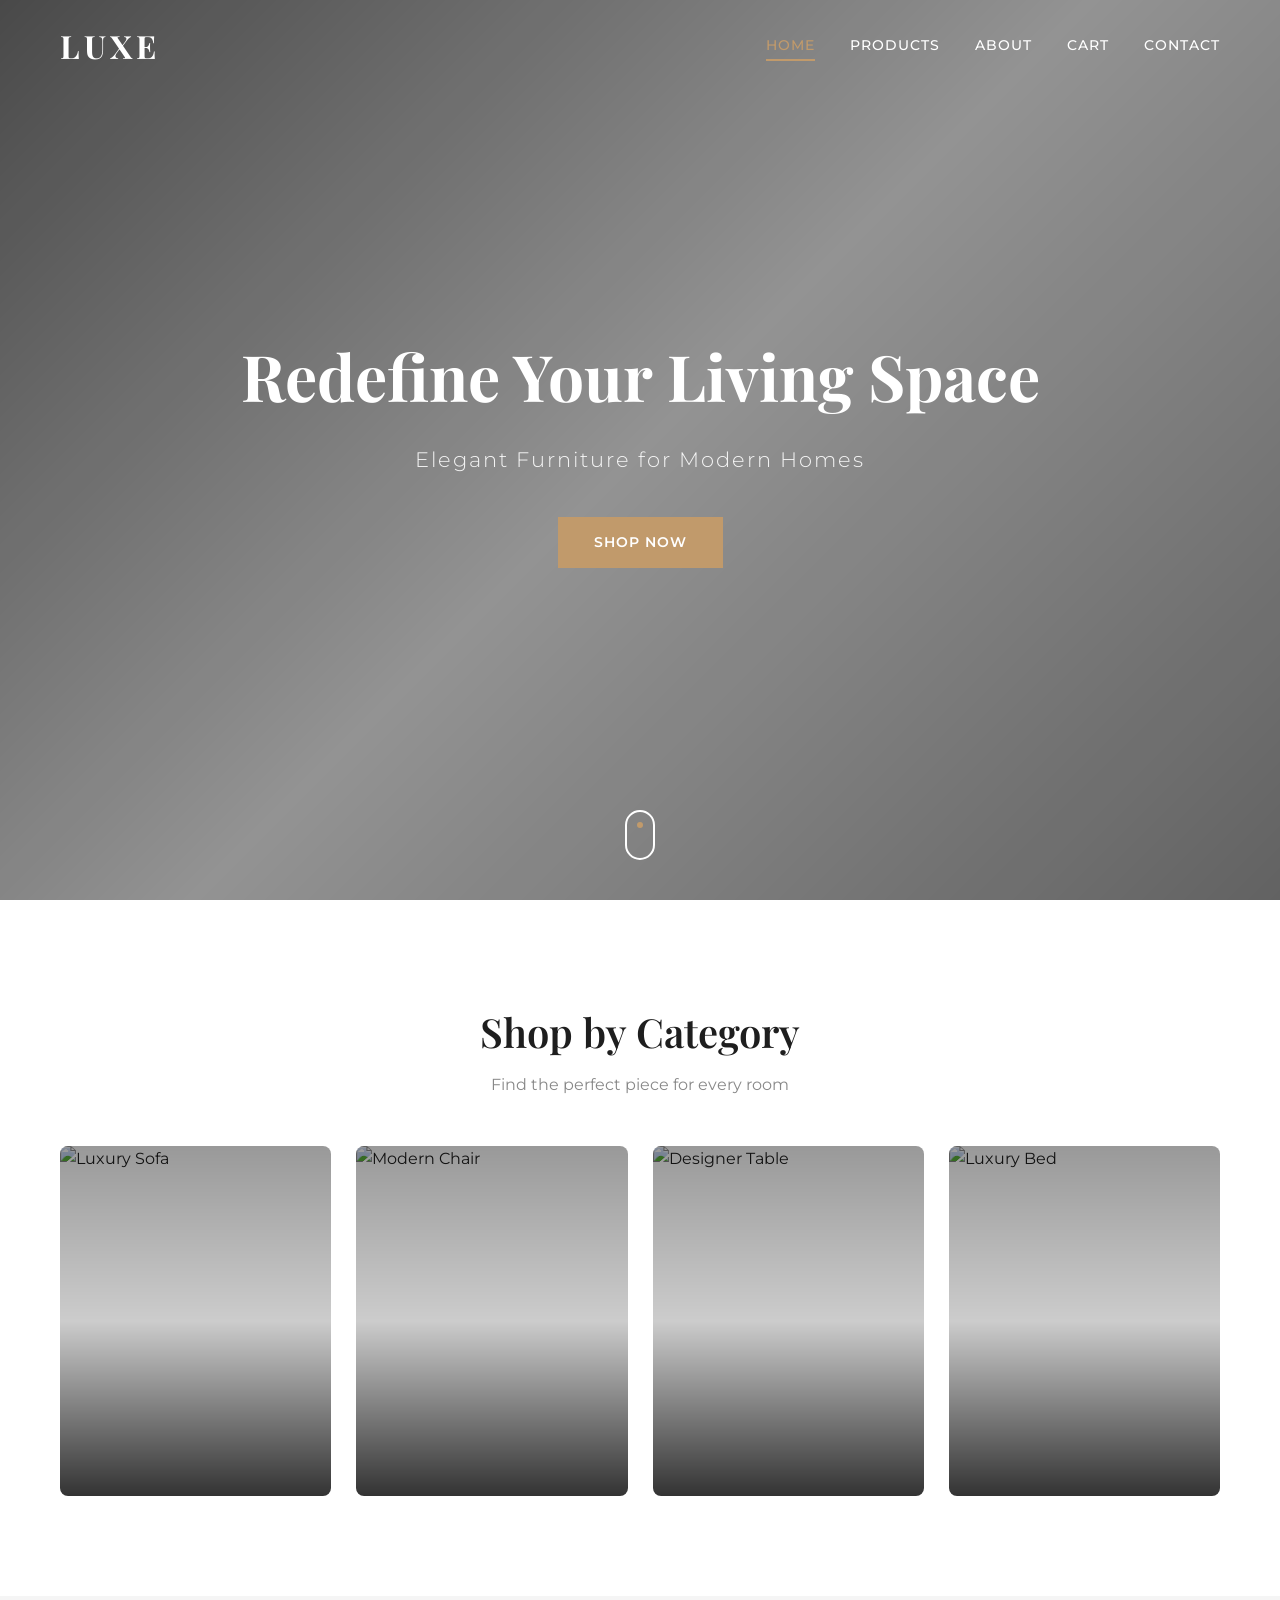
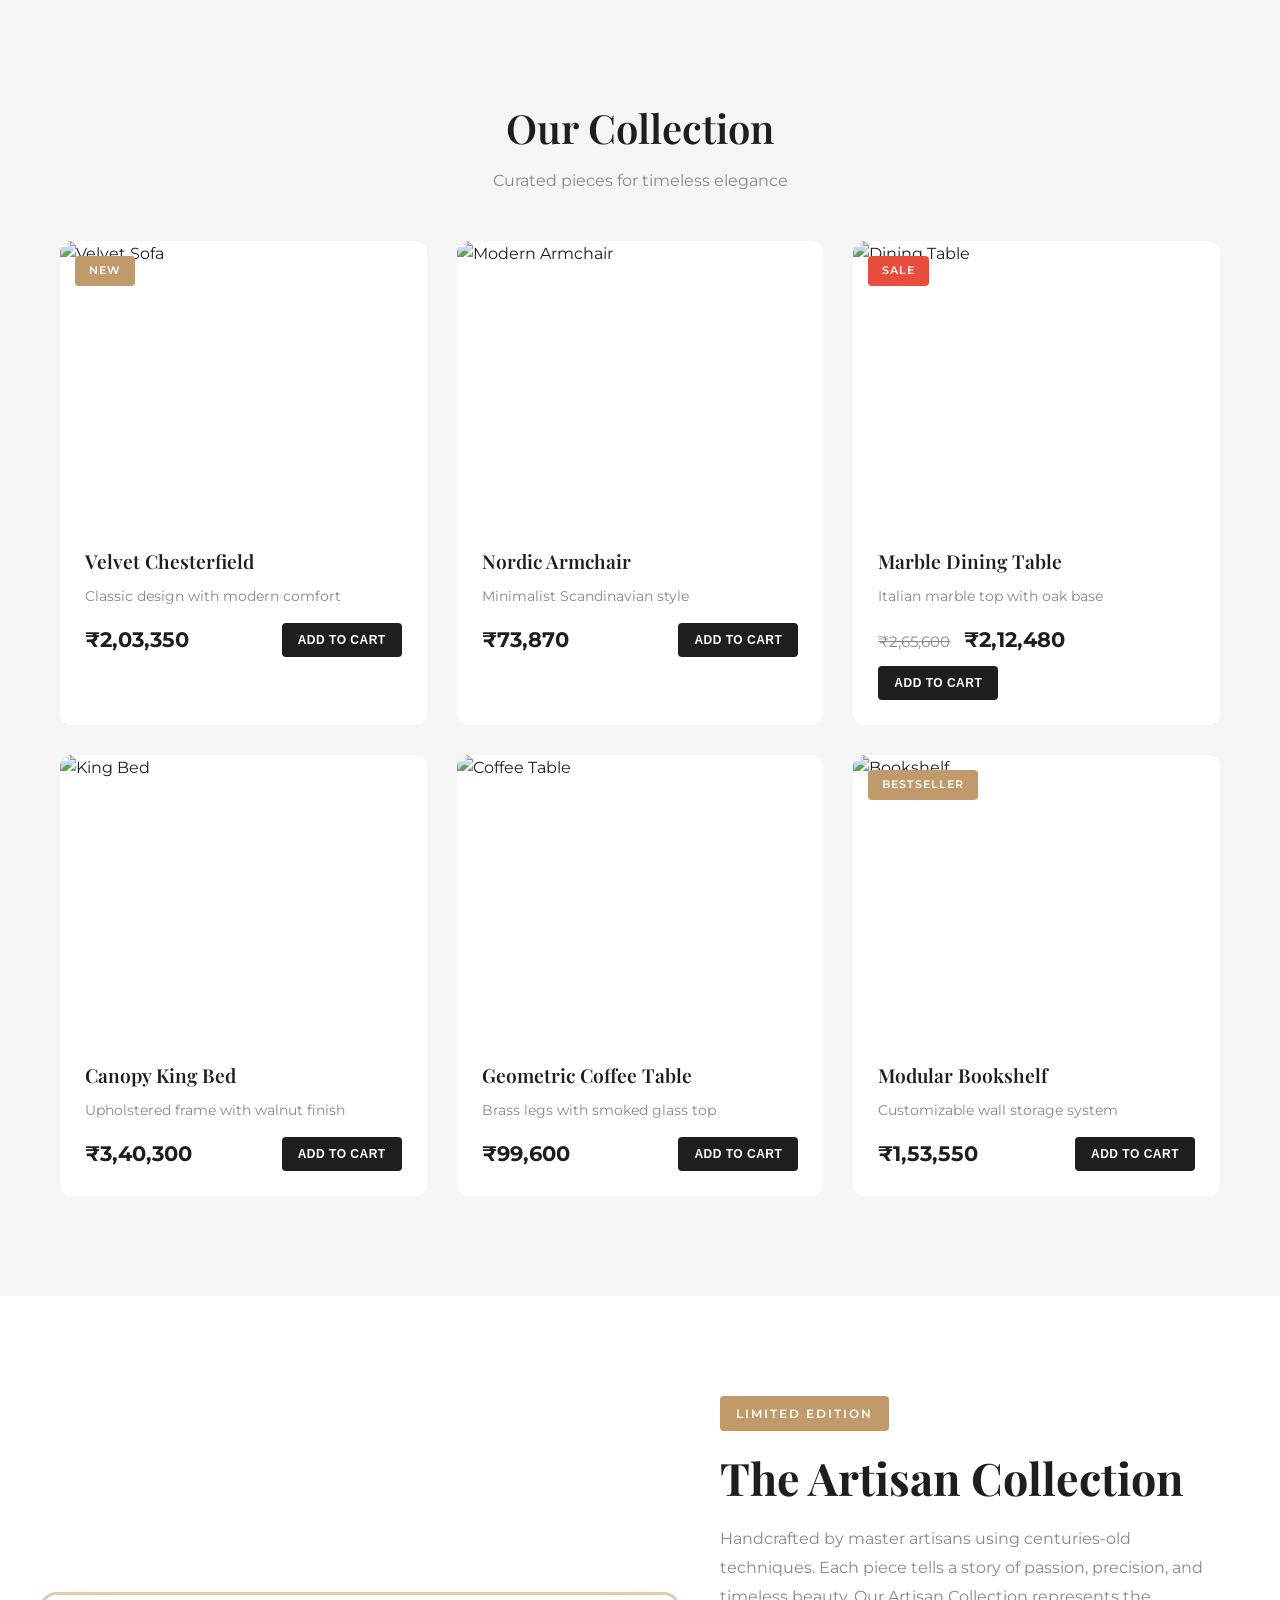
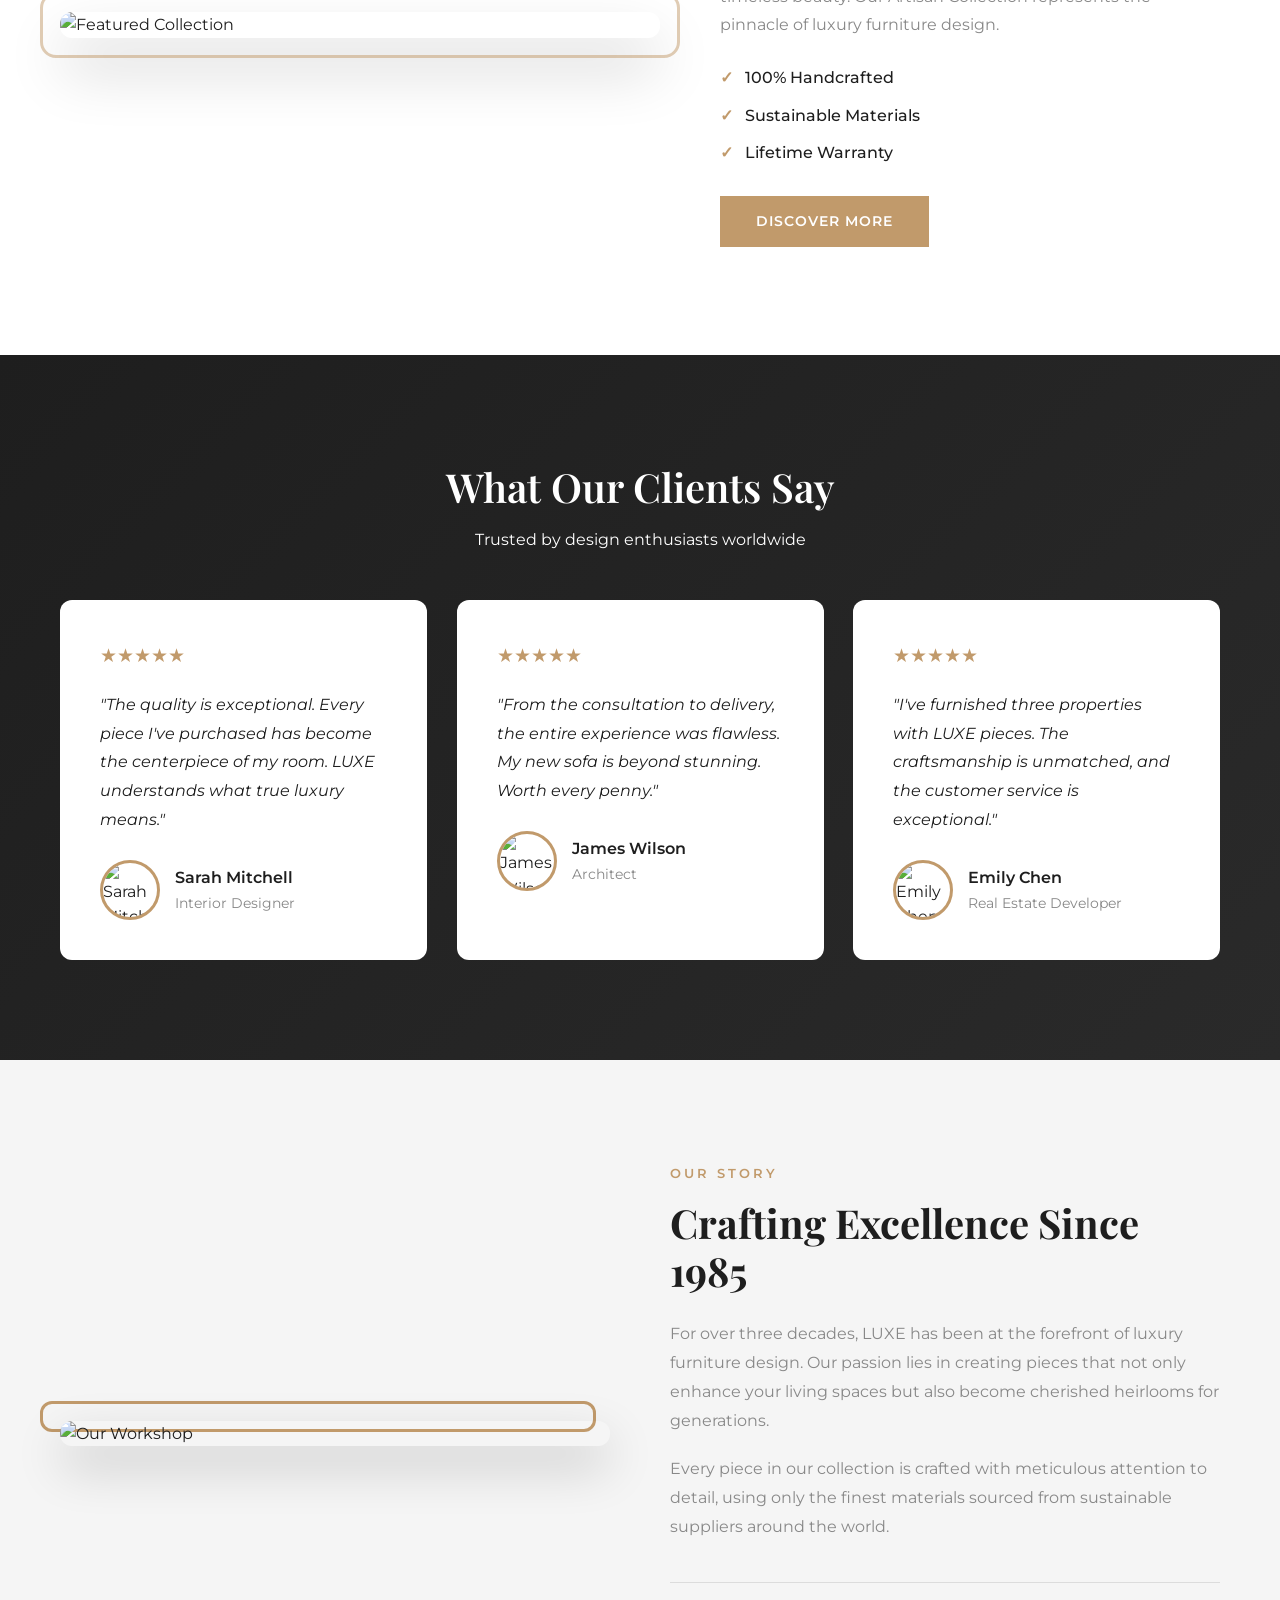
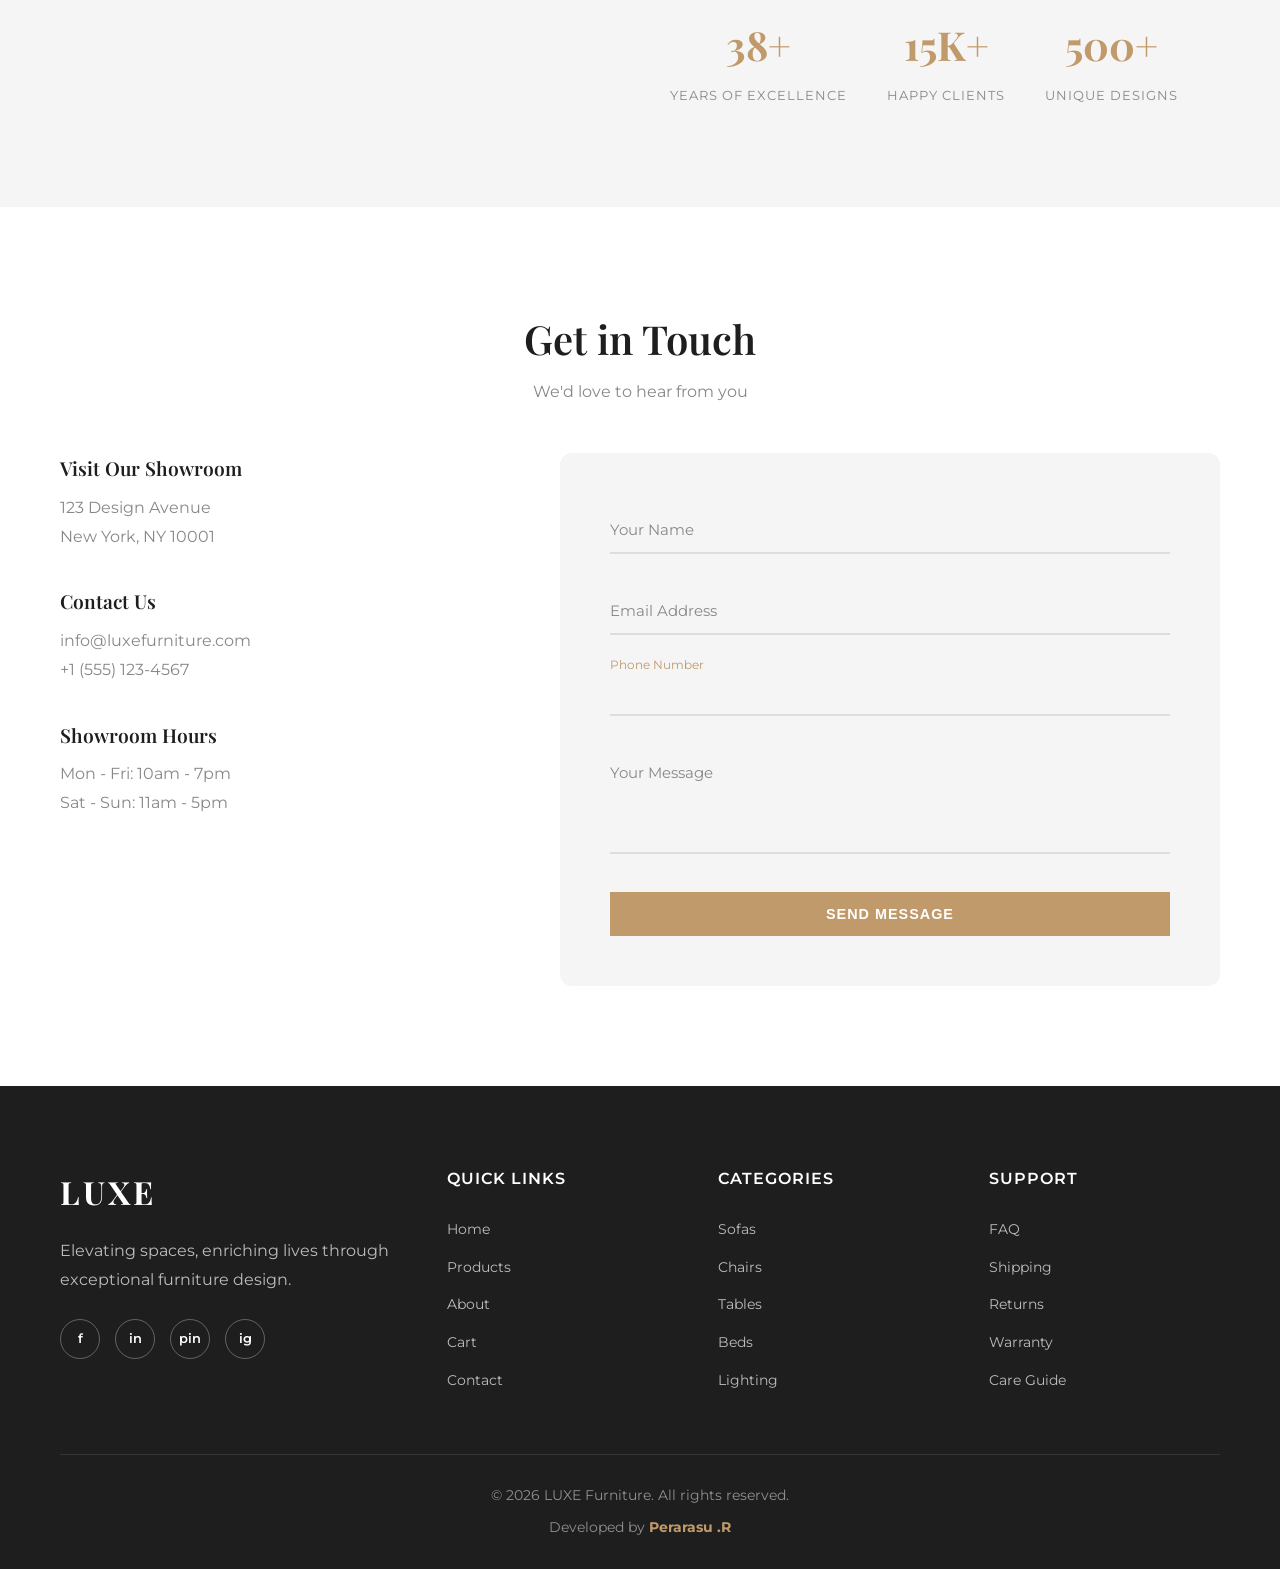
==== index.html @ 2389fb70 "Add files via upload" ====
<!DOCTYPE html>
<html lang="en">
<head>
    <meta charset="UTF-8">
    <meta name="viewport" content="width=device-width, initial-scale=1.0">
    <title>LUXE | Premium Furniture</title>
    <link rel="preconnect" href="https://fonts.googleapis.com">
    <link rel="preconnect" href="https://fonts.gstatic.com" crossorigin>
    <link href="https://fonts.googleapis.com/css2?family=Montserrat:wght@300;400;500;600;700&family=Playfair+Display:wght@400;500;600;700&display=swap" rel="stylesheet">
    <link rel="stylesheet" href="style.css">
</head>
<body>
    <header class="navbar">
        <div class="container nav-container">
            <a href="index.html" class="logo">LUXE</a>
            <nav class="nav-menu">
                <a href="index.html" class="nav-link active">Home</a>
                <a href="products.html" class="nav-link">Products</a>
                <a href="about.html" class="nav-link">About</a>
                <a href="cart.html" class="nav-link cart-link">
                    <span class="cart-icon">Cart</span>
                    <span class="cart-count" style="display: none;">0</span>
                </a>
                <a href="contact.html" class="nav-link">Contact</a>
            </nav>
        </div>
    </header>

    <section class="hero">
        <div class="hero-overlay"></div>
        <div class="hero-content">
            <h1 class="hero-title">Redefine Your Living Space</h1>
            <p class="hero-subtitle">Elegant Furniture for Modern Homes</p>
            <a href="products.html" class="btn btn-primary">Shop Now</a>
        </div>
        <div class="scroll-indicator">
            <span></span>
        </div>
    </section>

    <section class="categories">
        <div class="container">
            <h2 class="section-title">Shop by Category</h2>
            <p class="section-subtitle">Find the perfect piece for every room</p>
            <div class="category-grid">
                <div class="category-card">
                    <div class="category-image">
                        <img src="https://images.unsplash.com/photo-1555041469-a586c61ea9bc?w=600&h=400&fit=crop" alt="Luxury Sofa">
                    </div>
                    <div class="category-overlay">
                        <h3>Sofas</h3>
                        <a href="products.html" class="category-link">Explore</a>
                    </div>
                </div>
                <div class="category-card">
                    <div class="category-image">
                        <img src="https://images.unsplash.com/photo-1555041469-a586c61ea9bc?w=600&h=400&fit=crop" alt="Modern Chair">
                    </div>
                    <div class="category-overlay">
                        <h3>Chairs</h3>
                        <a href="products.html" class="category-link">Explore</a>
                    </div>
                </div>
                <div class="category-card">
                    <div class="category-image">
                        <img src="https://images.unsplash.com/photo-1530018607912-eff2daa1bac4?w=600&h=400&fit=crop" alt="Designer Table">
                    </div>
                    <div class="category-overlay">
                        <h3>Tables</h3>
                        <a href="products.html" class="category-link">Explore</a>
                    </div>
                </div>
                <div class="category-card">
                    <div class="category-image">
                        <img src="https://images.unsplash.com/photo-1505693416388-ac5ce068fe85?w=600&h=400&fit=crop" alt="Luxury Bed">
                    </div>
                    <div class="category-overlay">
                        <h3>Beds</h3>
                        <a href="products.html" class="category-link">Explore</a>
                    </div>
                </div>
            </div>
        </div>
    </section>

    <section class="products">
        <div class="container">
            <h2 class="section-title">Our Collection</h2>
            <p class="section-subtitle">Curated pieces for timeless elegance</p>
            <div class="product-grid">
                <div class="product-card">
                    <a href="product-details.html?id=1" class="product-image-link">
                        <div class="product-image">
                            <img src="https://images.unsplash.com/photo-1551298370-9d3d53a5c220?w=500&h=500&fit=crop" alt="Velvet Sofa">
                            <div class="product-badge">New</div>
                        </div>
                    </a>
                    <div class="product-info">
                        <a href="product-details.html?id=1"><h3 class="product-name">Velvet Chesterfield</h3></a>
                        <p class="product-description">Classic design with modern comfort</p>
                        <div class="product-footer">
                            <span class="product-price">₹2,03,350</span>
                            <button class="btn btn-cart" data-product-id="1">
                                <span class="btn-text">Add to Cart</span>
                            </button>
                        </div>
                    </div>
                </div>
                <div class="product-card">
                    <a href="product-details.html?id=2" class="product-image-link">
                        <div class="product-image">
                            <img src="https://images.unsplash.com/photo-1592078615290-033ee584e267?w=500&h=500&fit=crop" alt="Modern Armchair">
                        </div>
                    </a>
                    <div class="product-info">
                        <a href="product-details.html?id=2"><h3 class="product-name">Nordic Armchair</h3></a>
                        <p class="product-description">Minimalist Scandinavian style</p>
                        <div class="product-footer">
                            <span class="product-price">₹73,870</span>
                            <button class="btn btn-cart" data-product-id="2">
                                <span class="btn-text">Add to Cart</span>
                            </button>
                        </div>
                    </div>
                </div>
                <div class="product-card">
                    <a href="product-details.html?id=3" class="product-image-link">
                        <div class="product-image">
                            <img src="https://images.unsplash.com/photo-1532372320572-cda25653a26d?w=500&h=500&fit=crop" alt="Dining Table">
                            <div class="product-badge sale">Sale</div>
                        </div>
                    </a>
                    <div class="product-info">
                        <a href="product-details.html?id=3"><h3 class="product-name">Marble Dining Table</h3></a>
                        <p class="product-description">Italian marble top with oak base</p>
                        <div class="product-footer">
                            <span class="product-price"><span class="old-price">₹2,65,600</span> ₹2,12,480</span>
                            <button class="btn btn-cart" data-product-id="3">
                                <span class="btn-text">Add to Cart</span>
                            </button>
                        </div>
                    </div>
                </div>
                <div class="product-card">
                    <a href="product-details.html?id=4" class="product-image-link">
                        <div class="product-image">
                            <img src="https://images.unsplash.com/photo-1617325247661-675ab4b64ae2?w=500&h=500&fit=crop" alt="King Bed">
                        </div>
                    </a>
                    <div class="product-info">
                        <a href="product-details.html?id=4"><h3 class="product-name">Canopy King Bed</h3></a>
                        <p class="product-description">Upholstered frame with walnut finish</p>
                        <div class="product-footer">
                            <span class="product-price">₹3,40,300</span>
                            <button class="btn btn-cart" data-product-id="4">
                                <span class="btn-text">Add to Cart</span>
                            </button>
                        </div>
                    </div>
                </div>
                <div class="product-card">
                    <a href="product-details.html?id=5" class="product-image-link">
                        <div class="product-image">
                            <img src="https://images.unsplash.com/photo-1595428774223-ef52624120d2?w=500&h=500&fit=crop" alt="Coffee Table">
                        </div>
                    </a>
                    <div class="product-info">
                        <a href="product-details.html?id=5"><h3 class="product-name">Geometric Coffee Table</h3></a>
                        <p class="product-description">Brass legs with smoked glass top</p>
                        <div class="product-footer">
                            <span class="product-price">₹99,600</span>
                            <button class="btn btn-cart" data-product-id="5">
                                <span class="btn-text">Add to Cart</span>
                            </button>
                        </div>
                    </div>
                </div>
                <div class="product-card">
                    <a href="product-details.html?id=6" class="product-image-link">
                        <div class="product-image">
                            <img src="https://images.unsplash.com/photo-1586023492125-27b2c045efd7?w=500&h=500&fit=crop" alt="Bookshelf">
                            <div class="product-badge">Bestseller</div>
                        </div>
                    </a>
                    <div class="product-info">
                        <a href="product-details.html?id=6"><h3 class="product-name">Modular Bookshelf</h3></a>
                        <p class="product-description">Customizable wall storage system</p>
                        <div class="product-footer">
                            <span class="product-price">₹1,53,550</span>
                            <button class="btn btn-cart" data-product-id="6">
                                <span class="btn-text">Add to Cart</span>
                            </button>
                        </div>
                    </div>
                </div>
            </div>
        </div>
    </section>

    <section class="featured">
        <div class="container">
            <div class="featured-content">
                <div class="featured-image">
                    <img src="https://images.unsplash.com/photo-1618221195710-dd6b41faaea6?w=800&h=600&fit=crop" alt="Featured Collection">
                    <div class="featured-glow"></div>
                </div>
                <div class="featured-text">
                    <span class="featured-label">Limited Edition</span>
                    <h2 class="featured-title">The Artisan Collection</h2>
                    <p class="featured-description">Handcrafted by master artisans using centuries-old techniques. Each piece tells a story of passion, precision, and timeless beauty. Our Artisan Collection represents the pinnacle of luxury furniture design.</p>
                    <ul class="featured-features">
                        <li>100% Handcrafted</li>
                        <li>Sustainable Materials</li>
                        <li>Lifetime Warranty</li>
                    </ul>
                    <a href="products.html" class="btn btn-primary">Discover More</a>
                </div>
            </div>
        </div>
    </section>

    <section class="testimonials">
        <div class="container">
            <h2 class="section-title">What Our Clients Say</h2>
            <p class="section-subtitle">Trusted by design enthusiasts worldwide</p>
            <div class="testimonial-grid">
                <div class="testimonial-card">
                    <div class="testimonial-stars">
                        <span>★</span><span>★</span><span>★</span><span>★</span><span>★</span>
                    </div>
                    <p class="testimonial-text">"The quality is exceptional. Every piece I've purchased has become the centerpiece of my room. LUXE understands what true luxury means."</p>
                    <div class="testimonial-author">
                        <img src="https://images.unsplash.com/photo-1494790108377-be9c29b29330?w=100&h=100&fit=crop" alt="Sarah Mitchell">
                        <div class="author-info">
                            <h4>Sarah Mitchell</h4>
                            <p>Interior Designer</p>
                        </div>
                    </div>
                </div>
                <div class="testimonial-card">
                    <div class="testimonial-stars">
                        <span>★</span><span>★</span><span>★</span><span>★</span><span>★</span>
                    </div>
                    <p class="testimonial-text">"From the consultation to delivery, the entire experience was flawless. My new sofa is beyond stunning. Worth every penny."</p>
                    <div class="testimonial-author">
                        <img src="https://images.unsplash.com/photo-1507003211169-0a1dd7228f2d?w=100&h=100&fit=crop" alt="James Wilson">
                        <div class="author-info">
                            <h4>James Wilson</h4>
                            <p>Architect</p>
                        </div>
                    </div>
                </div>
                <div class="testimonial-card">
                    <div class="testimonial-stars">
                        <span>★</span><span>★</span><span>★</span><span>★</span><span>★</span>
                    </div>
                    <p class="testimonial-text">"I've furnished three properties with LUXE pieces. The craftsmanship is unmatched, and the customer service is exceptional."</p>
                    <div class="testimonial-author">
                        <img src="https://images.unsplash.com/photo-1438761681033-6461ffad8d80?w=100&h=100&fit=crop" alt="Emily Chen">
                        <div class="author-info">
                            <h4>Emily Chen</h4>
                            <p>Real Estate Developer</p>
                        </div>
                    </div>
                </div>
            </div>
        </div>
    </section>

    <section class="about">
        <div class="container">
            <div class="about-grid">
                <div class="about-image">
                    <img src="https://images.unsplash.com/photo-1616486338812-3dadae4b4ace?w=700&h=500&fit=crop" alt="Our Workshop">
                </div>
                <div class="about-content">
                    <span class="about-label">Our Story</span>
                    <h2 class="about-title">Crafting Excellence Since 1985</h2>
                    <p class="about-text">For over three decades, LUXE has been at the forefront of luxury furniture design. Our passion lies in creating pieces that not only enhance your living spaces but also become cherished heirlooms for generations.</p>
                    <p class="about-text">Every piece in our collection is crafted with meticulous attention to detail, using only the finest materials sourced from sustainable suppliers around the world.</p>
                    <div class="about-stats">
                        <div class="stat">
                            <span class="stat-number">38+</span>
                            <span class="stat-label">Years of Excellence</span>
                        </div>
                        <div class="stat">
                            <span class="stat-number">15K+</span>
                            <span class="stat-label">Happy Clients</span>
                        </div>
                        <div class="stat">
                            <span class="stat-number">500+</span>
                            <span class="stat-label">Unique Designs</span>
                        </div>
                    </div>
                </div>
            </div>
        </div>
    </section>

    <section class="contact">
        <div class="container">
            <h2 class="section-title">Get in Touch</h2>
            <p class="section-subtitle">We'd love to hear from you</p>
            <div class="contact-grid">
                <div class="contact-info">
                    <div class="contact-item">
                        <h3>Visit Our Showroom</h3>
                        <p>123 Design Avenue<br>New York, NY 10001</p>
                    </div>
                    <div class="contact-item">
                        <h3>Contact Us</h3>
                        <p>info@luxefurniture.com<br>+1 (555) 123-4567</p>
                    </div>
                    <div class="contact-item">
                        <h3>Showroom Hours</h3>
                        <p>Mon - Fri: 10am - 7pm<br>Sat - Sun: 11am - 5pm</p>
                    </div>
                </div>
                <form class="contact-form">
                    <div class="form-group">
                        <input type="text" id="name" required>
                        <label for="name">Your Name</label>
                    </div>
                    <div class="form-group">
                        <input type="email" id="email" required>
                        <label for="email">Email Address</label>
                    </div>
                    <div class="form-group">
                        <input type="tel" id="phone">
                        <label for="phone">Phone Number</label>
                    </div>
                    <div class="form-group">
                        <textarea id="message" rows="4" required></textarea>
                        <label for="message">Your Message</label>
                    </div>
                    <button type="submit" class="btn btn-primary btn-full">Send Message</button>
                </form>
            </div>
        </div>
    </section>

    <footer class="footer">
        <div class="container">
            <div class="footer-grid">
                <div class="footer-brand">
                    <a href="index.html" class="footer-logo">LUXE</a>
                    <p class="footer-tagline">Elevating spaces, enriching lives through exceptional furniture design.</p>
                    <div class="social-links">
                        <a href="#" class="social-link">f</a>
                        <a href="#" class="social-link">in</a>
                        <a href="#" class="social-link">pin</a>
                        <a href="#" class="social-link">ig</a>
                    </div>
                </div>
                <div class="footer-links">
                    <h4>Quick Links</h4>
                    <ul>
                        <li><a href="index.html">Home</a></li>
                        <li><a href="products.html">Products</a></li>
                        <li><a href="about.html">About</a></li>
                        <li><a href="cart.html">Cart</a></li>
                        <li><a href="contact.html">Contact</a></li>
                    </ul>
                </div>
                <div class="footer-links">
                    <h4>Categories</h4>
                    <ul>
                        <li><a href="products.html">Sofas</a></li>
                        <li><a href="products.html">Chairs</a></li>
                        <li><a href="products.html">Tables</a></li>
                        <li><a href="products.html">Beds</a></li>
                        <li><a href="products.html">Lighting</a></li>
                    </ul>
                </div>
                <div class="footer-links">
                    <h4>Support</h4>
                    <ul>
                        <li><a href="#">FAQ</a></li>
                        <li><a href="#">Shipping</a></li>
                        <li><a href="#">Returns</a></li>
                        <li><a href="#">Warranty</a></li>
                        <li><a href="#">Care Guide</a></li>
                    </ul>
                </div>
            </div>
            <div class="footer-bottom">
                <p>© 2026 LUXE Furniture. All rights reserved.</p>
                <p class="developer-credit">Developed by <strong>Perarasu .R</strong></p>
            </div>
        </div>
    </footer>

    <script src="script.js"></script>
</body>
</html>
---- style.css ----
:root {
    --primary: #1E1E1E;
    --secondary: #F5F5F5;
    --accent: #C19A6B;
    --accent-light: #D4B896;
    --neutral: #888888;
    --white: #FFFFFF;
    --black: #000000;
    --shadow: rgba(0, 0, 0, 0.1);
    --shadow-dark: rgba(0, 0, 0, 0.2);
}

* {
    margin: 0;
    padding: 0;
    box-sizing: border-box;
}

html {
    scroll-behavior: smooth;
}

body {
    font-family: 'Montserrat', sans-serif;
    color: var(--primary);
    background: var(--secondary);
    line-height: 1.6;
    overflow-x: hidden;
}

.container {
    max-width: 1200px;
    margin: 0 auto;
    padding: 0 20px;
}

a {
    text-decoration: none;
    color: inherit;
}

img {
    max-width: 100%;
    display: block;
}

.section-title {
    font-family: 'Playfair Display', serif;
    font-size: 2.5rem;
    font-weight: 600;
    text-align: center;
    margin-bottom: 0.5rem;
    opacity: 0;
    animation: fadeInUp 0.8s ease forwards;
}

.section-subtitle {
    text-align: center;
    color: var(--neutral);
    font-size: 1rem;
    margin-bottom: 3rem;
    opacity: 0;
    animation: fadeInUp 0.8s ease 0.2s forwards;
}

@keyframes fadeInUp {
    from {
        opacity: 0;
        transform: translateY(30px);
    }
    to {
        opacity: 1;
        transform: translateY(0);
    }
}

@keyframes fadeInLeft {
    from {
        opacity: 0;
        transform: translateX(-50px);
    }
    to {
        opacity: 1;
        transform: translateX(0);
    }
}

@keyframes fadeInRight {
    from {
        opacity: 0;
        transform: translateX(50px);
    }
    to {
        opacity: 1;
        transform: translateX(0);
    }
}

@keyframes scaleIn {
    from {
        opacity: 0;
        transform: scale(0.9);
    }
    to {
        opacity: 1;
        transform: scale(1);
    }
}

@keyframes slideDown {
    from {
        opacity: 0;
        transform: translateY(-20px);
    }
    to {
        opacity: 1;
        transform: translateY(0);
    }
}

@keyframes pulse {
    0%, 100% {
        transform: scale(1);
    }
    50% {
        transform: scale(1.05);
    }
}

@keyframes bounce {
    0%, 20%, 50%, 80%, 100% {
        transform: translateY(0);
    }
    40% {
        transform: translateY(-10px);
    }
    60% {
        transform: translateY(-5px);
    }
}

@keyframes glow {
    0%, 100% {
        box-shadow: 0 0 20px rgba(193, 154, 107, 0.3);
    }
    50% {
        box-shadow: 0 0 40px rgba(193, 154, 107, 0.6);
    }
}

@keyframes float {
    0%, 100% {
        transform: translateY(0);
    }
    50% {
        transform: translateY(-10px);
    }
}

@keyframes zoomIn {
    from {
        transform: scale(1);
    }
    to {
        transform: scale(1.1);
    }
}

@keyframes shimmer {
    0% {
        background-position: -200% center;
    }
    100% {
        background-position: 200% center;
    }
}

.btn {
    display: inline-block;
    padding: 14px 36px;
    font-size: 0.9rem;
    font-weight: 600;
    text-transform: uppercase;
    letter-spacing: 1px;
    border: none;
    cursor: pointer;
    transition: all 0.4s ease;
    position: relative;
    overflow: hidden;
}

.btn-primary {
    background: var(--accent);
    color: var(--white);
}

.btn-primary::before {
    content: '';
    position: absolute;
    top: 0;
    left: -100%;
    width: 100%;
    height: 100%;
    background: linear-gradient(90deg, transparent, rgba(255,255,255,0.2), transparent);
    transition: left 0.5s ease;
}

.btn-primary:hover::before {
    left: 100%;
}

.btn-primary:hover {
    background: var(--accent-light);
    transform: translateY(-3px);
    box-shadow: 0 10px 30px rgba(193, 154, 107, 0.4);
}

.btn-secondary {
    background: var(--primary);
    color: var(--white);
    padding: 12px 24px;
    font-size: 0.8rem;
}

.btn-secondary:hover {
    background: var(--accent);
    transform: translateY(-2px);
    box-shadow: 0 5px 20px rgba(193, 154, 107, 0.3);
}

.btn-full {
    width: 100%;
}

/* Navbar */
.navbar {
    position: fixed;
    top: 0;
    left: 0;
    width: 100%;
    z-index: 1000;
    padding: 20px 0;
    transition: all 0.4s ease;
    background: transparent;
}

.navbar.scrolled {
    background: var(--white);
    box-shadow: 0 2px 20px var(--shadow);
    padding: 15px 0;
}

.nav-container {
    display: flex;
    justify-content: space-between;
    align-items: center;
}

.logo {
    font-family: 'Playfair Display', serif;
    font-size: 2rem;
    font-weight: 700;
    color: var(--white);
    letter-spacing: 4px;
    opacity: 0;
    animation: fadeInUp 0.8s ease 0.3s forwards;
    transition: color 0.4s ease;
}

.navbar.scrolled .logo {
    color: var(--primary);
}

.nav-menu {
    display: flex;
    gap: 35px;
}

.nav-link {
    color: var(--white);
    font-size: 0.85rem;
    font-weight: 500;
    text-transform: uppercase;
    letter-spacing: 1px;
    position: relative;
    padding: 5px 0;
    transition: color 0.4s ease;
    opacity: 0;
    animation: slideDown 0.5s ease forwards;
}

.navbar.scrolled .nav-link {
    color: var(--primary);
}

.nav-link:nth-child(1) { animation-delay: 0.4s; }
.nav-link:nth-child(2) { animation-delay: 0.5s; }
.nav-link:nth-child(3) { animation-delay: 0.6s; }
.nav-link:nth-child(4) { animation-delay: 0.7s; }
.nav-link:nth-child(5) { animation-delay: 0.8s; }
.nav-link:nth-child(6) { animation-delay: 0.9s; }

.nav-link::after {
    content: '';
    position: absolute;
    bottom: 0;
    left: 0;
    width: 0;
    height: 2px;
    background: var(--accent);
    transition: width 0.3s ease;
}

.nav-link:hover::after {
    width: 100%;
}

.nav-link:hover {
    color: var(--accent);
}

/* Hero Section */
.hero {
    height: 100vh;
    min-height: 700px;
    position: relative;
    display: flex;
    align-items: center;
    justify-content: center;
    background: url('https://images.unsplash.com/photo-1618221195710-dd6b41faaea6?w=1920&h=1080&fit=crop') center/cover no-repeat;
}

.hero::before {
    content: '';
    position: absolute;
    top: 0;
    left: 0;
    width: 100%;
    height: 100%;
    background: linear-gradient(135deg, rgba(0,0,0,0.7) 0%, rgba(0,0,0,0.4) 50%, rgba(0,0,0,0.6) 100%);
    animation: fadeIn 1s ease forwards;
}

@keyframes fadeIn {
    from { opacity: 0; }
    to { opacity: 1; }
}

.hero-overlay {
    position: absolute;
    top: 0;
    left: 0;
    width: 100%;
    height: 100%;
    background: inherit;
    animation: heroZoom 20s ease infinite alternate;
}

@keyframes heroZoom {
    from {
        transform: scale(1);
    }
    to {
        transform: scale(1.1);
    }
}

.hero-content {
    position: relative;
    z-index: 2;
    text-align: center;
    padding: 0 20px;
}

.hero-title {
    font-family: 'Playfair Display', serif;
    font-size: 4rem;
    font-weight: 700;
    color: var(--white);
    margin-bottom: 1rem;
    opacity: 0;
    transform: translateY(50px);
    animation: heroTextIn 1s ease 0.5s forwards;
}

.hero-subtitle {
    font-size: 1.3rem;
    color: rgba(255,255,255,0.9);
    margin-bottom: 2.5rem;
    font-weight: 300;
    letter-spacing: 2px;
    opacity: 0;
    transform: translateY(50px);
    animation: heroTextIn 1s ease 0.7s forwards;
}

.hero-content .btn {
    opacity: 0;
    transform: translateY(50px);
    animation: heroTextIn 1s ease 0.9s forwards;
}

@keyframes heroTextIn {
    to {
        opacity: 1;
        transform: translateY(0);
    }
}

.scroll-indicator {
    position: absolute;
    bottom: 40px;
    left: 50%;
    transform: translateX(-50%);
    z-index: 2;
}

.scroll-indicator span {
    display: block;
    width: 30px;
    height: 50px;
    border: 2px solid var(--white);
    border-radius: 20px;
    position: relative;
}

.scroll-indicator span::before {
    content: '';
    position: absolute;
    top: 10px;
    left: 50%;
    transform: translateX(-50%);
    width: 6px;
    height: 6px;
    background: var(--accent);
    border-radius: 50%;
    animation: scrollBounce 2s ease infinite;
}

@keyframes scrollBounce {
    0%, 100% {
        top: 10px;
        opacity: 1;
    }
    50% {
        top: 30px;
        opacity: 0.3;
    }
}

/* Categories Section */
.categories {
    padding: 100px 0;
    background: var(--white);
}

.category-grid {
    display: grid;
    grid-template-columns: repeat(4, 1fr);
    gap: 25px;
}

.category-card {
    position: relative;
    height: 350px;
    overflow: hidden;
    border-radius: 8px;
    cursor: pointer;
    opacity: 0;
    animation: fadeInUp 0.8s ease forwards;
}

.category-card:nth-child(1) { animation-delay: 0.1s; }
.category-card:nth-child(2) { animation-delay: 0.2s; }
.category-card:nth-child(3) { animation-delay: 0.3s; }
.category-card:nth-child(4) { animation-delay: 0.4s; }

.category-image {
    width: 100%;
    height: 100%;
    overflow: hidden;
}

.category-image img {
    width: 100%;
    height: 100%;
    object-fit: cover;
    transition: transform 0.6s ease;
}

.category-card:hover .category-image img {
    transform: scale(1.15);
}

.category-overlay {
    position: absolute;
    top: 0;
    left: 0;
    width: 100%;
    height: 100%;
    background: linear-gradient(to top, rgba(0,0,0,0.8) 0%, rgba(0,0,0,0.2) 50%, rgba(0,0,0,0.4) 100%);
    display: flex;
    flex-direction: column;
    justify-content: flex-end;
    padding: 30px;
    transition: background 0.4s ease;
}

.category-card:hover .category-overlay {
    background: linear-gradient(to top, rgba(30,30,30,0.95) 0%, rgba(30,30,30,0.7) 50%, rgba(30,30,30,0.5) 100%);
}

.category-overlay h3 {
    font-family: 'Playfair Display', serif;
    font-size: 1.8rem;
    color: var(--white);
    margin-bottom: 10px;
    transform: translateY(20px);
    opacity: 0;
    transition: all 0.4s ease 0.1s;
}

.category-card:hover .category-overlay h3 {
    transform: translateY(0);
    opacity: 1;
}

.category-link {
    color: var(--accent);
    font-size: 0.85rem;
    font-weight: 600;
    text-transform: uppercase;
    letter-spacing: 2px;
    transform: translateY(20px);
    opacity: 0;
    transition: all 0.4s ease 0.2s;
}

.category-card:hover .category-link {
    transform: translateY(0);
    opacity: 1;
}

.category-link:hover {
    color: var(--accent-light);
}

/* Products Section */
.products {
    padding: 100px 0;
    background: var(--secondary);
}

.product-grid {
    display: grid;
    grid-template-columns: repeat(3, 1fr);
    gap: 30px;
}

.product-card {
    background: var(--white);
    border-radius: 12px;
    overflow: hidden;
    transition: all 0.4s ease;
    opacity: 0;
    animation: fadeInUp 0.8s ease forwards;
}

.product-card:nth-child(1) { animation-delay: 0.1s; }
.product-card:nth-child(2) { animation-delay: 0.2s; }
.product-card:nth-child(3) { animation-delay: 0.3s; }
.product-card:nth-child(4) { animation-delay: 0.4s; }
.product-card:nth-child(5) { animation-delay: 0.5s; }
.product-card:nth-child(6) { animation-delay: 0.6s; }

.product-card:hover {
    transform: translateY(-10px);
    box-shadow: 0 20px 40px var(--shadow-dark);
}

.product-image {
    position: relative;
    height: 280px;
    overflow: hidden;
}

.product-image img {
    width: 100%;
    height: 100%;
    object-fit: cover;
    transition: transform 0.5s ease;
}

.product-card:hover .product-image img {
    transform: scale(1.1);
}

.product-badge {
    position: absolute;
    top: 15px;
    left: 15px;
    padding: 6px 14px;
    font-size: 0.7rem;
    font-weight: 600;
    text-transform: uppercase;
    letter-spacing: 1px;
    background: var(--accent);
    color: var(--white);
    border-radius: 4px;
}

.product-badge.sale {
    background: #e74c3c;
}

.product-info {
    padding: 25px;
}

.product-name {
    font-family: 'Playfair Display', serif;
    font-size: 1.3rem;
    font-weight: 600;
    margin-bottom: 8px;
    color: var(--primary);
}

.product-description {
    font-size: 0.9rem;
    color: var(--neutral);
    margin-bottom: 15px;
}

.product-footer {
    display: flex;
    justify-content: space-between;
    align-items: center;
}

.product-price {
    font-size: 1.2rem;
    font-weight: 700;
    color: var(--accent);
}

.old-price {
    text-decoration: line-through;
    color: var(--neutral);
    font-weight: 400;
    font-size: 0.9rem;
    margin-right: 8px;
}

/* Featured Section */
.featured {
    padding: 100px 0;
    background: var(--white);
}

.featured-content {
    display: grid;
    grid-template-columns: 1.2fr 1fr;
    gap: 60px;
    align-items: center;
}

.featured-image {
    position: relative;
    opacity: 0;
    animation: fadeInLeft 1s ease forwards;
}

.featured-image img {
    border-radius: 12px;
    box-shadow: 0 30px 60px var(--shadow-dark);
}

.featured-glow {
    position: absolute;
    top: -20px;
    left: -20px;
    right: -20px;
    bottom: -20px;
    border: 3px solid var(--accent);
    border-radius: 16px;
    opacity: 0.5;
    animation: glow 3s ease infinite;
}

.featured-text {
    opacity: 0;
    animation: fadeInRight 1s ease 0.3s forwards;
}

.featured-label {
    display: inline-block;
    padding: 8px 16px;
    font-size: 0.75rem;
    font-weight: 600;
    text-transform: uppercase;
    letter-spacing: 2px;
    background: var(--accent);
    color: var(--white);
    border-radius: 4px;
    margin-bottom: 20px;
}

.featured-title {
    font-family: 'Playfair Display', serif;
    font-size: 2.8rem;
    font-weight: 700;
    margin-bottom: 20px;
    line-height: 1.2;
}

.featured-description {
    font-size: 1rem;
    color: var(--neutral);
    line-height: 1.8;
    margin-bottom: 25px;
}

.featured-features {
    list-style: none;
    margin-bottom: 30px;
}

.featured-features li {
    position: relative;
    padding-left: 25px;
    margin-bottom: 12px;
    font-weight: 500;
}

.featured-features li::before {
    content: '✓';
    position: absolute;
    left: 0;
    color: var(--accent);
    font-weight: 700;
}

/* Testimonials Section */
.testimonials {
    padding: 100px 0;
    background: linear-gradient(135deg, var(--primary) 0%, #2a2a2a 100%);
}

.testimonials .section-title,
.testimonials .section-subtitle {
    color: var(--white);
}

.testimonials .section-title {
    opacity: 1;
}

.testimonials .section-subtitle {
    opacity: 0.7;
}

.testimonial-grid {
    display: grid;
    grid-template-columns: repeat(3, 1fr);
    gap: 30px;
}

.testimonial-card {
    background: var(--white);
    padding: 40px;
    border-radius: 12px;
    position: relative;
    transition: all 0.4s ease;
    opacity: 0;
    animation: scaleIn 0.8s ease forwards;
}

.testimonial-card:nth-child(1) { animation-delay: 0.1s; }
.testimonial-card:nth-child(2) { animation-delay: 0.2s; }
.testimonial-card:nth-child(3) { animation-delay: 0.3s; }

.testimonial-card:hover {
    transform: translateY(-5px);
    box-shadow: 0 20px 40px rgba(0,0,0,0.3);
}

.testimonial-stars {
    margin-bottom: 20px;
}

.testimonial-stars span {
    color: var(--accent);
    font-size: 1.2rem;
}

.testimonial-text {
    font-size: 1rem;
    line-height: 1.8;
    color: var(--primary);
    margin-bottom: 25px;
    font-style: italic;
}

.testimonial-author {
    display: flex;
    align-items: center;
    gap: 15px;
}

.testimonial-author img {
    width: 60px;
    height: 60px;
    border-radius: 50%;
    object-fit: cover;
    border: 3px solid var(--accent);
    animation: pulse 2s ease infinite;
}

.author-info h4 {
    font-size: 1rem;
    font-weight: 600;
    margin-bottom: 3px;
}

.author-info p {
    font-size: 0.85rem;
    color: var(--neutral);
}

/* About Section */
.about {
    padding: 100px 0;
    background: var(--secondary);
}

.about-grid {
    display: grid;
    grid-template-columns: 1fr 1fr;
    gap: 60px;
    align-items: center;
}

.about-image {
    position: relative;
    opacity: 0;
    animation: fadeInLeft 1s ease forwards;
}

.about-image::before {
    content: '';
    position: absolute;
    top: -20px;
    left: -20px;
    width: 100%;
    height: 100%;
    border: 3px solid var(--accent);
    border-radius: 12px;
    z-index: -1;
}

.about-image img {
    border-radius: 12px;
    box-shadow: 0 20px 50px var(--shadow-dark);
}

.about-content {
    opacity: 0;
    animation: fadeInRight 1s ease 0.3s forwards;
}

.about-label {
    display: inline-block;
    font-size: 0.8rem;
    font-weight: 600;
    text-transform: uppercase;
    letter-spacing: 3px;
    color: var(--accent);
    margin-bottom: 15px;
}

.about-title {
    font-family: 'Playfair Display', serif;
    font-size: 2.5rem;
    font-weight: 700;
    margin-bottom: 25px;
    line-height: 1.2;
}

.about-text {
    font-size: 1rem;
    color: var(--neutral);
    line-height: 1.8;
    margin-bottom: 20px;
}

.about-stats {
    display: flex;
    gap: 40px;
    margin-top: 40px;
    padding-top: 30px;
    border-top: 1px solid rgba(0,0,0,0.1);
}

.stat {
    text-align: center;
}

.stat-number {
    display: block;
    font-family: 'Playfair Display', serif;
    font-size: 2.5rem;
    font-weight: 700;
    color: var(--accent);
    margin-bottom: 5px;
}

.stat-label {
    font-size: 0.8rem;
    color: var(--neutral);
    text-transform: uppercase;
    letter-spacing: 1px;
}

/* Contact Section */
.contact {
    padding: 100px 0;
    background: var(--white);
}

.contact-grid {
    display: grid;
    grid-template-columns: 1fr 1.5fr;
    gap: 60px;
}

.contact-info {
    opacity: 0;
    animation: fadeInLeft 0.8s ease forwards;
}

.contact-item {
    margin-bottom: 35px;
}

.contact-item h3 {
    font-family: 'Playfair Display', serif;
    font-size: 1.2rem;
    font-weight: 600;
    margin-bottom: 10px;
}

.contact-item p {
    color: var(--neutral);
    line-height: 1.8;
}

.contact-form {
    background: var(--secondary);
    padding: 50px;
    border-radius: 12px;
    opacity: 0;
    animation: fadeInRight 0.8s ease 0.2s forwards;
}

.form-group {
    position: relative;
    margin-bottom: 30px;
}

.form-group input,
.form-group textarea {
    width: 100%;
    padding: 15px 0;
    font-size: 1rem;
    font-family: 'Montserrat', sans-serif;
    border: none;
    border-bottom: 2px solid #ddd;
    background: transparent;
    outline: none;
    transition: border-color 0.3s ease;
}

.form-group textarea {
    resize: none;
    padding-top: 15px;
}

.form-group label {
    position: absolute;
    left: 0;
    top: 15px;
    font-size: 0.95rem;
    color: var(--neutral);
    pointer-events: none;
    transition: all 0.3s ease;
}

.form-group input:focus,
.form-group textarea:focus {
    border-bottom-color: var(--accent);
}

.form-group input:focus ~ label,
.form-group input:valid ~ label,
.form-group textarea:focus ~ label,
.form-group textarea:valid ~ label {
    top: -10px;
    font-size: 0.75rem;
    color: var(--accent);
}

/* Footer */
.footer {
    background: var(--primary);
    color: var(--white);
    padding: 80px 0 30px;
}

.footer-grid {
    display: grid;
    grid-template-columns: 1.5fr 1fr 1fr 1fr;
    gap: 40px;
    margin-bottom: 50px;
}

.footer-logo {
    font-family: 'Playfair Display', serif;
    font-size: 2rem;
    font-weight: 700;
    letter-spacing: 3px;
    display: block;
    margin-bottom: 20px;
}

.footer-tagline {
    color: rgba(255,255,255,0.7);
    line-height: 1.8;
    margin-bottom: 25px;
}

.social-links {
    display: flex;
    gap: 15px;
}

.social-link {
    width: 40px;
    height: 40px;
    border: 1px solid rgba(255,255,255,0.3);
    border-radius: 50%;
    display: flex;
    align-items: center;
    justify-content: center;
    font-size: 0.8rem;
    font-weight: 600;
    transition: all 0.3s ease;
}

.social-link:hover {
    background: var(--accent);
    border-color: var(--accent);
    transform: scale(1.1);
}

.footer-links h4 {
    font-size: 1rem;
    font-weight: 600;
    margin-bottom: 25px;
    text-transform: uppercase;
    letter-spacing: 1px;
}

.footer-links ul {
    list-style: none;
}

.footer-links li {
    margin-bottom: 12px;
}

.footer-links a {
    color: rgba(255,255,255,0.7);
    font-size: 0.9rem;
    position: relative;
    transition: color 0.3s ease;
}

.footer-links a::after {
    content: '';
    position: absolute;
    bottom: -2px;
    left: 0;
    width: 0;
    height: 1px;
    background: var(--accent);
    transition: width 0.3s ease;
}

.footer-links a:hover {
    color: var(--accent);
}

.footer-links a:hover::after {
    width: 100%;
}

.footer-bottom {
    padding-top: 30px;
    border-top: 1px solid rgba(255,255,255,0.1);
    text-align: center;
}

.footer-bottom p {
    color: rgba(255,255,255,0.5);
    font-size: 0.85rem;
}

/* Responsive Styles */
@media (max-width: 1024px) {
    .category-grid {
        grid-template-columns: repeat(2, 1fr);
    }
    
    .product-grid {
        grid-template-columns: repeat(2, 1fr);
    }
    
    .featured-content {
        grid-template-columns: 1fr;
        gap: 40px;
    }
    
    .featured-text {
        text-align: center;
    }
    
    .featured-features {
        display: inline-block;
        text-align: left;
    }
    
    .testimonial-grid {
        grid-template-columns: repeat(2, 1fr);
    }
    
    .testimonial-card:last-child {
        grid-column: span 2;
        max-width: 50%;
        margin: 0 auto;
    }
    
    .about-grid {
        grid-template-columns: 1fr;
        gap: 40px;
    }
    
    .contact-grid {
        grid-template-columns: 1fr;
    }
    
    .footer-grid {
        grid-template-columns: repeat(2, 1fr);
    }
}

@media (max-width: 768px) {
    .nav-menu {
        display: none;
    }
    
    .hero-title {
        font-size: 2.5rem;
    }
    
    .hero-subtitle {
        font-size: 1rem;
    }
    
    .section-title {
        font-size: 2rem;
    }
    
    .category-grid {
        grid-template-columns: 1fr;
    }
    
    .category-card {
        height: 280px;
    }
    
    .product-grid {
        grid-template-columns: 1fr;
    }
    
    .testimonial-grid {
        grid-template-columns: 1fr;
    }
    
    .testimonial-card:last-child {
        grid-column: auto;
        max-width: 100%;
    }
    
    .about-stats {
        flex-direction: column;
        gap: 25px;
    }
    
    .footer-grid {
        grid-template-columns: 1fr;
        text-align: center;
    }
    
    .social-links {
        justify-content: center;
    }
    
    .contact-form {
        padding: 30px 20px;
    }
    
    .featured-title {
        font-size: 2rem;
    }
    
    .about-title {
        font-size: 1.8rem;
    }
}

@media (max-width: 480px) {
    .container {
        padding: 0 15px;
    }
    
    .hero-title {
        font-size: 2rem;
    }
    
    .btn {
        padding: 12px 28px;
        font-size: 0.8rem;
    }
    
    .product-info {
        padding: 20px;
    }
    
    .featured-content {
        gap: 30px;
    }
    
    .testimonial-card {
        padding: 30px;
    }
}

/* Navigation Active State */
.nav-link.active {
    color: var(--accent);
}

.nav-link.active::after {
    width: 100%;
}

/* Page Header */
.page-header {
    height: 400px;
    position: relative;
    display: flex;
    align-items: center;
    justify-content: center;
    background: linear-gradient(135deg, var(--primary) 0%, #2a2a2a 100%);
    margin-top: 80px;
    overflow: hidden;
}

.page-header::before {
    content: '';
    position: absolute;
    top: 0;
    left: 0;
    width: 100%;
    height: 100%;
    background: url('https://images.unsplash.com/photo-1618221195710-dd6b41faaea6?w=1920&h=600&fit=crop') center/cover;
    opacity: 0.2;
}

.page-header-overlay {
    position: absolute;
    top: 0;
    left: 0;
    width: 100%;
    height: 100%;
    background: linear-gradient(135deg, rgba(30,30,30,0.9) 0%, rgba(30,30,30,0.7) 100%);
}

.page-header-content {
    position: relative;
    z-index: 2;
    text-align: center;
    padding: 0 20px;
}

.page-title {
    font-family: 'Playfair Display', serif;
    font-size: 3.5rem;
    font-weight: 700;
    color: var(--white);
    margin-bottom: 0.5rem;
    opacity: 0;
    animation: fadeInUp 0.8s ease forwards;
}

.page-subtitle {
    font-size: 1.2rem;
    color: rgba(255,255,255,0.8);
    opacity: 0;
    animation: fadeInUp 0.8s ease 0.2s forwards;
}

/* Breadcrumb */
.breadcrumb {
    background: var(--white);
    padding: 20px 0;
    border-bottom: 1px solid #eee;
}

.breadcrumb .container {
    display: flex;
    align-items: center;
    gap: 10px;
}

.breadcrumb a {
    color: var(--neutral);
    font-size: 0.9rem;
    transition: color 0.3s ease;
}

.breadcrumb a:hover {
    color: var(--accent);
}

.breadcrumb-sep {
    color: #ccc;
}

.breadcrumb-current {
    color: var(--primary);
    font-size: 0.9rem;
    font-weight: 500;
}

/* Products Page */
.products-page {
    padding: 60px 0 100px;
    background: var(--secondary);
}

.products-toolbar {
    display: flex;
    justify-content: space-between;
    align-items: center;
    margin-bottom: 40px;
    padding: 20px;
    background: var(--white);
    border-radius: 8px;
}

.results-count {
    color: var(--neutral);
    font-size: 0.9rem;
}

.sort-select {
    padding: 10px 20px;
    border: 1px solid #ddd;
    border-radius: 4px;
    font-family: 'Montserrat', sans-serif;
    font-size: 0.9rem;
    color: var(--primary);
    background: var(--white);
    cursor: pointer;
}

.sort-select:focus {
    outline: none;
    border-color: var(--accent);
}

.product-grid-full {
    display: grid;
    grid-template-columns: repeat(3, 1fr);
    gap: 30px;
}

/* Product Card Enhancements */
.product-card .product-image {
    position: relative;
    height: 280px;
    overflow: hidden;
}

.product-card .product-image img {
    width: 100%;
    height: 100%;
    object-fit: cover;
    transition: transform 0.5s ease;
}

.product-card:hover .product-image img {
    transform: scale(1.1);
}

.product-image-link {
    display: block;
}

.product-overlay {
    position: absolute;
    top: 0;
    left: 0;
    width: 100%;
    height: 100%;
    background: rgba(30,30,30,0.7);
    display: flex;
    align-items: center;
    justify-content: center;
    opacity: 0;
    transition: opacity 0.3s ease;
}

.product-card:hover .product-overlay {
    opacity: 1;
}

.view-details {
    color: var(--white);
    font-size: 0.9rem;
    font-weight: 600;
    text-transform: uppercase;
    letter-spacing: 1px;
    padding: 12px 24px;
    border: 2px solid var(--white);
    transition: all 0.3s ease;
}

.view-details:hover {
    background: var(--white);
    color: var(--primary);
}

.product-card .product-info {
    padding: 25px;
    background: var(--white);
}

.product-card .product-info h3 {
    font-family: 'Playfair Display', serif;
    font-size: 1.2rem;
    font-weight: 600;
    margin-bottom: 8px;
    color: var(--primary);
    transition: color 0.3s ease;
}

.product-card .product-info h3:hover {
    color: var(--accent);
}

.product-card .product-name:hover {
    color: var(--accent);
}

.product-rating {
    display: flex;
    align-items: center;
    gap: 8px;
    margin-bottom: 15px;
}

.product-rating .stars {
    color: var(--accent);
    font-size: 0.9rem;
    letter-spacing: 2px;
}

.product-rating .rating-count {
    color: var(--neutral);
    font-size: 0.8rem;
}

.product-card .product-footer {
    display: flex;
    justify-content: space-between;
    align-items: center;
    flex-wrap: wrap;
    gap: 10px;
}

.product-card .product-price {
    font-size: 1.3rem;
    font-weight: 700;
    color: var(--primary);
}

.product-card .old-price {
    text-decoration: line-through;
    color: var(--neutral);
    font-weight: 400;
    font-size: 0.95rem;
    margin-right: 8px;
}

/* Product Actions */
.product-actions {
    display: flex;
    gap: 8px;
    align-items: center;
    flex-wrap: wrap;
}

.btn-cart {
    display: inline-flex;
    align-items: center;
    justify-content: center;
    padding: 10px 16px;
    font-size: 0.75rem;
    font-weight: 600;
    text-transform: uppercase;
    letter-spacing: 0.5px;
    background: var(--primary);
    color: var(--white);
    border: none;
    cursor: pointer;
    transition: all 0.3s ease;
    border-radius: 4px;
    position: relative;
    overflow: hidden;
}

.btn-cart:hover {
    background: var(--accent);
    transform: translateY(-2px);
}

.btn-cart:active {
    transform: translateY(0);
}

.btn-buy {
    display: inline-flex;
    align-items: center;
    justify-content: center;
    padding: 10px 16px;
    font-size: 0.75rem;
    font-weight: 600;
    text-transform: uppercase;
    letter-spacing: 0.5px;
    background: var(--accent);
    color: var(--white);
    transition: all 0.3s ease;
    border-radius: 4px;
}

.btn-buy:hover {
    background: var(--accent-light);
    transform: translateY(-2px);
}

/* Cart Checkbox for Add to Cart Animation */
.cart-checkbox {
    display: none;
}

.btn-cart {
    display: inline-flex;
    align-items: center;
    justify-content: center;
}

.btn-cart .btn-text,
.btn-cart .btn-added {
    transition: all 0.3s ease;
}

.btn-cart .btn-added {
    position: absolute;
    opacity: 0;
    transform: translateY(20px);
}

.cart-checkbox:checked + .btn-cart {
    background: #27ae60;
}

.cart-checkbox:checked + .btn-cart .btn-text {
    opacity: 0;
    transform: translateY(-20px);
}

.cart-checkbox:checked + .btn-cart .btn-added {
    opacity: 1;
    transform: translateY(0);
}

/* Pagination */
.pagination {
    display: flex;
    justify-content: center;
    align-items: center;
    gap: 10px;
    margin-top: 60px;
}

.pagination-link,
.pagination-arrow {
    display: flex;
    align-items: center;
    justify-content: center;
    width: 40px;
    height: 40px;
    border-radius: 4px;
    font-size: 0.9rem;
    font-weight: 500;
    transition: all 0.3s ease;
}

.pagination-link {
    color: var(--primary);
    background: var(--white);
}

.pagination-link:hover,
.pagination-arrow:hover {
    background: var(--accent);
    color: var(--white);
}

.pagination-link.active {
    background: var(--primary);
    color: var(--white);
}

.pagination-arrow {
    color: var(--neutral);
    background: transparent;
}

.pagination-ellipsis {
    color: var(--neutral);
}

/* Product Details Page */
.product-details {
    padding: 60px 0 100px;
}

.product-details-grid {
    display: grid;
    grid-template-columns: 1fr 1fr;
    gap: 60px;
    align-items: start;
}

/* Gallery */
.product-gallery {
    position: sticky;
    top: 100px;
}

.main-image {
    position: relative;
    overflow: hidden;
    border-radius: 12px;
    margin-bottom: 20px;
    background: var(--white);
}

.main-image img {
    width: 100%;
    height: auto;
    transition: transform 0.5s ease;
    cursor: zoom-in;
}

.main-image:hover img {
    transform: scale(1.05);
}

.thumbnail-gallery {
    display: grid;
    grid-template-columns: repeat(4, 1fr);
    gap: 15px;
}

.thumbnail {
    border-radius: 8px;
    overflow: hidden;
    cursor: pointer;
    border: 2px solid transparent;
    transition: all 0.3s ease;
    background: var(--white);
}

.thumbnail:hover,
.thumbnail.active {
    border-color: var(--accent);
}

.thumbnail img {
    width: 100%;
    height: 100%;
    object-fit: cover;
    aspect-ratio: 1;
}

/* Product Info Details */
.product-info-details {
    padding: 20px 0;
}

.product-badge-row {
    display: flex;
    align-items: center;
    gap: 15px;
    margin-bottom: 15px;
}

.product-sku {
    color: var(--neutral);
    font-size: 0.85rem;
}

.product-title {
    font-family: 'Playfair Display', serif;
    font-size: 2.5rem;
    font-weight: 700;
    margin-bottom: 15px;
    color: var(--primary);
    animation: fadeInUp 0.8s ease forwards;
}

.product-rating-details {
    display: flex;
    align-items: center;
    gap: 10px;
    margin-bottom: 20px;
    animation: fadeInUp 0.8s ease 0.1s forwards;
    opacity: 0;
}

.product-rating-details .stars {
    color: var(--accent);
    font-size: 1.1rem;
    letter-spacing: 2px;
}

.product-rating-details .rating-text {
    color: var(--neutral);
    font-size: 0.9rem;
}

.product-price-details {
    display: flex;
    align-items: center;
    gap: 20px;
    margin-bottom: 25px;
    animation: fadeInUp 0.8s ease 0.2s forwards;
    opacity: 0;
}

.current-price {
    font-family: 'Playfair Display', serif;
    font-size: 2.2rem;
    font-weight: 700;
    color: var(--accent);
}

.availability {
    padding: 6px 14px;
    background: #27ae60;
    color: var(--white);
    font-size: 0.8rem;
    font-weight: 600;
    border-radius: 4px;
}

.product-description-details {
    font-size: 1rem;
    line-height: 1.8;
    color: var(--neutral);
    margin-bottom: 30px;
    animation: fadeInUp 0.8s ease 0.3s forwards;
    opacity: 0;
}

.product-features {
    margin-bottom: 30px;
    animation: fadeInUp 0.8s ease 0.4s forwards;
    opacity: 0;
}

.product-features h3 {
    font-family: 'Playfair Display', serif;
    font-size: 1.3rem;
    font-weight: 600;
    margin-bottom: 15px;
    color: var(--primary);
}

.features-list {
    list-style: none;
}

.features-list li {
    display: flex;
    align-items: flex-start;
    gap: 12px;
    padding: 10px 0;
    border-bottom: 1px solid #eee;
}

.feature-icon {
    color: var(--accent);
    font-size: 0.8rem;
}

.features-list strong {
    color: var(--primary);
}

/* Color Selector */
.color-selector {
    margin-bottom: 25px;
    animation: fadeInUp 0.8s ease 0.5s forwards;
    opacity: 0;
}

.color-selector h4 {
    font-size: 0.95rem;
    font-weight: 600;
    margin-bottom: 12px;
    color: var(--primary);
}

.selected-color {
    color: var(--neutral);
    font-weight: 400;
}

.color-options {
    display: flex;
    gap: 12px;
}

.color-option {
    width: 36px;
    height: 36px;
    border-radius: 50%;
    cursor: pointer;
    border: 3px solid transparent;
    transition: all 0.3s ease;
}

.color-option:hover,
.color-option.active {
    transform: scale(1.1);
    border-color: var(--primary);
}

/* Quantity Selector */
.quantity-selector {
    margin-bottom: 30px;
    animation: fadeInUp 0.8s ease 0.6s forwards;
    opacity: 0;
}

.quantity-selector h4 {
    font-size: 0.95rem;
    font-weight: 600;
    margin-bottom: 12px;
    color: var(--primary);
}

.quantity-controls {
    display: inline-flex;
    align-items: center;
    border: 2px solid #ddd;
    border-radius: 8px;
    overflow: hidden;
}

.qty-btn {
    width: 44px;
    height: 44px;
    border: none;
    background: var(--secondary);
    font-size: 1.2rem;
    cursor: pointer;
    transition: all 0.3s ease;
}

.qty-btn:hover {
    background: var(--accent);
    color: var(--white);
}

.qty-input {
    width: 60px;
    height: 44px;
    border: none;
    text-align: center;
    font-size: 1rem;
    font-weight: 600;
    font-family: 'Montserrat', sans-serif;
}

.qty-input:focus {
    outline: none;
}

/* Product Actions Details */
.product-actions-details {
    display: flex;
    gap: 15px;
    margin-bottom: 30px;
    animation: fadeInUp 0.8s ease 0.7s forwards;
    opacity: 0;
}

.btn-cart-details {
    flex: 1;
    padding: 18px 24px;
    font-size: 0.9rem;
}

.btn-buy-details {
    flex: 1;
    padding: 18px 24px;
    font-size: 0.9rem;
    background: var(--accent);
    color: var(--white);
    text-align: center;
    font-weight: 600;
    text-transform: uppercase;
    letter-spacing: 1px;
    border-radius: 4px;
    transition: all 0.3s ease;
}

.btn-buy-details:hover {
    background: var(--accent-light);
    transform: translateY(-3px);
    box-shadow: 0 10px 30px rgba(193, 154, 107, 0.4);
}

/* Product Trust */
.product-trust {
    display: flex;
    gap: 30px;
    padding: 20px;
    background: var(--secondary);
    border-radius: 8px;
    animation: fadeInUp 0.8s ease 0.8s forwards;
    opacity: 0;
}

.trust-item {
    display: flex;
    align-items: center;
    gap: 10px;
    font-size: 0.85rem;
    color: var(--neutral);
}

.trust-icon {
    font-size: 1.2rem;
}

/* Related Products */
.related-products {
    padding: 80px 0;
    background: var(--white);
}

.related-grid {
    display: grid;
    grid-template-columns: repeat(4, 1fr);
    gap: 25px;
    margin-top: 40px;
}

/* Cart Page */
.cart-page {
    padding: 60px 0 100px;
}

.page-title-cart {
    font-family: 'Playfair Display', serif;
    font-size: 2.5rem;
    font-weight: 700;
    margin-bottom: 40px;
    color: var(--primary);
}

.cart-layout {
    display: grid;
    grid-template-columns: 2fr 1fr;
    gap: 40px;
}

/* Cart Items */
.cart-items {
    background: var(--white);
    border-radius: 12px;
    overflow: hidden;
}

.cart-header {
    display: grid;
    grid-template-columns: 2fr 1fr 1fr 1fr 50px;
    gap: 20px;
    padding: 20px 30px;
    background: var(--primary);
    color: var(--white);
    font-size: 0.85rem;
    font-weight: 600;
    text-transform: uppercase;
    letter-spacing: 1px;
}

.cart-item {
    display: grid;
    grid-template-columns: 2fr 1fr 1fr 1fr 50px;
    gap: 20px;
    padding: 30px;
    border-bottom: 1px solid #eee;
    align-items: center;
    transition: background 0.3s ease;
}

.cart-item:hover {
    background: var(--secondary);
}

.cart-item-product {
    display: flex;
    gap: 20px;
    align-items: center;
}

.cart-item-image {
    width: 100px;
    height: 100px;
    border-radius: 8px;
    overflow: hidden;
    flex-shrink: 0;
}

.cart-item-image img {
    width: 100%;
    height: 100%;
    object-fit: cover;
    transition: transform 0.3s ease;
}

.cart-item-image:hover img {
    transform: scale(1.05);
}

.cart-item-details h3 {
    font-family: 'Playfair Display', serif;
    font-size: 1.1rem;
    font-weight: 600;
    margin-bottom: 5px;
    color: var(--primary);
    transition: color 0.3s ease;
}

.cart-item-details h3:hover {
    color: var(--accent);
}

.cart-item-details p {
    color: var(--neutral);
    font-size: 0.9rem;
}

.item-sku {
    font-size: 0.8rem !important;
    color: #aaa !important;
}

.cart-item-price {
    font-weight: 600;
    color: var(--primary);
}

.cart-item-qty {
    display: flex;
    justify-content: center;
}

.qty-controls-static {
    display: inline-flex;
    align-items: center;
    border: 1px solid #ddd;
    border-radius: 4px;
}

.qty-btn-static {
    width: 32px;
    height: 32px;
    border: none;
    background: transparent;
    font-size: 1rem;
    cursor: pointer;
    transition: all 0.3s ease;
}

.qty-btn-static:hover {
    background: var(--secondary);
}

.qty-value {
    width: 40px;
    text-align: center;
    font-weight: 600;
}

.cart-item-total {
    font-weight: 700;
    color: var(--accent);
    font-size: 1.1rem;
}

.cart-item-remove {
    display: flex;
    justify-content: center;
}

.remove-btn {
    width: 32px;
    height: 32px;
    border: none;
    background: transparent;
    font-size: 1.5rem;
    color: #ccc;
    cursor: pointer;
    transition: all 0.3s ease;
    border-radius: 4px;
}

.remove-btn:hover {
    background: #e74c3c;
    color: var(--white);
}

/* Cart Summary */
.cart-summary {
    background: var(--white);
    border-radius: 12px;
    padding: 30px;
    height: fit-content;
    position: sticky;
    top: 100px;
}

.summary-title {
    font-family: 'Playfair Display', serif;
    font-size: 1.5rem;
    font-weight: 600;
    margin-bottom: 25px;
    color: var(--primary);
}

.summary-row {
    display: flex;
    justify-content: space-between;
    padding: 12px 0;
    font-size: 0.95rem;
    color: var(--neutral);
}

.free-shipping {
    color: #27ae60;
    font-weight: 600;
}

.summary-divider {
    height: 1px;
    background: #eee;
    margin: 15px 0;
}

.summary-total {
    font-size: 1.2rem;
    font-weight: 700;
    color: var(--primary);
}

.summary-total span:last-child {
    color: var(--accent);
}

.promo-code {
    display: flex;
    gap: 10px;
    margin: 25px 0;
}

.promo-input {
    flex: 1;
    padding: 12px 15px;
    border: 1px solid #ddd;
    border-radius: 4px;
    font-size: 0.9rem;
    font-family: 'Montserrat', sans-serif;
}

.promo-input:focus {
    outline: none;
    border-color: var(--accent);
}

.promo-btn {
    padding: 12px 20px;
    background: var(--primary);
    color: var(--white);
    border: none;
    border-radius: 4px;
    font-size: 0.85rem;
    font-weight: 600;
    cursor: pointer;
    transition: all 0.3s ease;
}

.promo-btn:hover {
    background: var(--accent);
}

.btn-checkout {
    width: 100%;
    padding: 18px;
    background: var(--accent);
    color: var(--white);
    border: none;
    border-radius: 4px;
    font-size: 1rem;
    font-weight: 600;
    text-transform: uppercase;
    letter-spacing: 1px;
    cursor: pointer;
    transition: all 0.3s ease;
    margin-bottom: 20px;
}

.btn-checkout:hover {
    background: var(--accent-light);
    transform: translateY(-3px);
    box-shadow: 0 10px 30px rgba(193, 154, 107, 0.4);
}

.secure-badge {
    display: flex;
    align-items: center;
    justify-content: center;
    gap: 8px;
    color: var(--neutral);
    font-size: 0.85rem;
    margin-bottom: 20px;
}

.payment-methods {
    text-align: center;
    padding-top: 20px;
    border-top: 1px solid #eee;
}

.payment-label {
    display: block;
    color: var(--neutral);
    font-size: 0.8rem;
    margin-bottom: 12px;
}

.payment-icons {
    display: flex;
    justify-content: center;
    gap: 10px;
}

.payment-icon {
    padding: 6px 12px;
    background: var(--secondary);
    border-radius: 4px;
    font-size: 0.7rem;
    font-weight: 700;
    color: var(--primary);
}

/* Cart Actions */
.cart-actions {
    display: flex;
    justify-content: space-between;
    align-items: center;
    margin-top: 30px;
}

.btn-continue-shopping {
    color: var(--primary);
    font-weight: 500;
    transition: color 0.3s ease;
}

.btn-continue-shopping:hover {
    color: var(--accent);
}

.btn-clear-cart {
    padding: 12px 24px;
    background: transparent;
    color: #e74c3c;
    border: 1px solid #e74c3c;
    border-radius: 4px;
    font-size: 0.9rem;
    font-weight: 500;
    cursor: pointer;
    transition: all 0.3s ease;
}

.btn-clear-cart:hover {
    background: #e74c3c;
    color: var(--white);
}

/* Features Bar */
.features-bar {
    background: var(--white);
    padding: 60px 0;
    border-top: 1px solid #eee;
}

.features-grid {
    display: grid;
    grid-template-columns: repeat(4, 1fr);
    gap: 40px;
}

.feature-item {
    display: flex;
    align-items: center;
    gap: 15px;
}

.feature-icon {
    font-size: 2rem;
}

.feature-content h3 {
    font-size: 1rem;
    font-weight: 600;
    margin-bottom: 5px;
    color: var(--primary);
}

.feature-content p {
    font-size: 0.85rem;
    color: var(--neutral);
}

/* Contact Page */
.contact-page {
    padding: 80px 0;
}

.contact-grid-full {
    display: grid;
    grid-template-columns: 1fr 1.5fr;
    gap: 60px;
}

.contact-info-section {
    display: grid;
    grid-template-columns: 1fr;
    gap: 25px;
}

.contact-card {
    background: var(--white);
    padding: 30px;
    border-radius: 12px;
    text-align: center;
    transition: all 0.3s ease;
}

.contact-card:hover {
    transform: translateY(-5px);
    box-shadow: 0 15px 40px var(--shadow-dark);
}

.contact-card-icon {
    font-size: 2.5rem;
    margin-bottom: 15px;
}

.contact-card h3 {
    font-family: 'Playfair Display', serif;
    font-size: 1.2rem;
    font-weight: 600;
    margin-bottom: 10px;
    color: var(--primary);
}

.contact-card p {
    color: var(--neutral);
    font-size: 0.95rem;
    line-height: 1.6;
}

.directions-link {
    display: inline-block;
    margin-top: 10px;
    color: var(--accent);
    font-weight: 500;
    transition: color 0.3s ease;
}

.directions-link:hover {
    color: var(--accent-light);
}

.contact-hours {
    font-size: 0.85rem !important;
    margin-top: 5px;
}

.contact-form-section {
    background: var(--white);
    padding: 50px;
    border-radius: 12px;
}

.contact-form-section h2 {
    font-family: 'Playfair Display', serif;
    font-size: 2rem;
    font-weight: 600;
    margin-bottom: 10px;
    color: var(--primary);
}

.form-intro {
    color: var(--neutral);
    margin-bottom: 30px;
}

.contact-form-full {
    display: flex;
    flex-direction: column;
    gap: 20px;
}

.form-row {
    display: grid;
    grid-template-columns: 1fr 1fr;
    gap: 20px;
}

.form-group-full {
    display: flex;
    flex-direction: column;
    gap: 8px;
}

.form-group-full label {
    font-size: 0.9rem;
    font-weight: 500;
    color: var(--primary);
}

.form-group-full input,
.form-group-full select,
.form-group-full textarea {
    padding: 14px 18px;
    border: 1px solid #ddd;
    border-radius: 6px;
    font-size: 0.95rem;
    font-family: 'Montserrat', sans-serif;
    transition: all 0.3s ease;
}

.form-group-full input:focus,
.form-group-full select:focus,
.form-group-full textarea:focus {
    outline: none;
    border-color: var(--accent);
    box-shadow: 0 0 0 3px rgba(193, 154, 107, 0.1);
}

.form-group-full select {
    cursor: pointer;
    background: var(--white);
}

.form-group-full textarea {
    resize: none;
}

.checkbox-label {
    display: flex;
    align-items: center;
    gap: 10px;
    cursor: pointer;
    font-size: 0.9rem;
    color: var(--neutral);
}

.checkbox-label input {
    width: 18px;
    height: 18px;
    cursor: pointer;
}

.btn-submit {
    padding: 18px 36px;
    background: var(--accent);
    color: var(--white);
    border: none;
    border-radius: 6px;
    font-size: 1rem;
    font-weight: 600;
    text-transform: uppercase;
    letter-spacing: 1px;
    cursor: pointer;
    transition: all 0.3s ease;
    margin-top: 10px;
}

.btn-submit:hover {
    background: var(--accent-light);
    transform: translateY(-3px);
    box-shadow: 0 10px 30px rgba(193, 154, 107, 0.4);
}

/* Map Section */
.map-section {
    padding: 0 0 80px;
}

.map-placeholder {
    height: 400px;
    background: linear-gradient(135deg, var(--secondary) 0%, #e8e8e8 100%);
    border-radius: 12px;
    display: flex;
    align-items: center;
    justify-content: center;
    position: relative;
    overflow: hidden;
}

.map-placeholder::before {
    content: '';
    position: absolute;
    top: 0;
    left: 0;
    width: 100%;
    height: 100%;
    background: 
        repeating-linear-gradient(
            0deg,
            transparent,
            transparent 40px,
            rgba(193, 154, 107, 0.1) 40px,
            rgba(193, 154, 107, 0.1) 41px
        ),
        repeating-linear-gradient(
            90deg,
            transparent,
            transparent 40px,
            rgba(193, 154, 107, 0.1) 40px,
            rgba(193, 154, 107, 0.1) 41px
        );
}

.map-content {
    text-align: center;
    position: relative;
    z-index: 1;
}

.map-icon {
    font-size: 3rem;
    margin-bottom: 15px;
    display: block;
}

.map-content h3 {
    font-family: 'Playfair Display', serif;
    font-size: 1.5rem;
    font-weight: 600;
    margin-bottom: 8px;
    color: var(--primary);
}

.map-content p {
    color: var(--neutral);
    margin-bottom: 20px;
}

.btn-map {
    display: inline-block;
    padding: 12px 24px;
    background: var(--primary);
    color: var(--white);
    font-weight: 500;
    border-radius: 6px;
    transition: all 0.3s ease;
}

.btn-map:hover {
    background: var(--accent);
    transform: translateY(-2px);
}

/* FAQ Section */
.faq-section {
    padding: 80px 0;
    background: var(--secondary);
}

.faq-grid {
    display: grid;
    grid-template-columns: repeat(2, 1fr);
    gap: 30px;
    margin-top: 40px;
}

.faq-item {
    background: var(--white);
    padding: 30px;
    border-radius: 12px;
    transition: all 0.3s ease;
}

.faq-item:hover {
    transform: translateY(-5px);
    box-shadow: 0 15px 40px var(--shadow-dark);
}

.faq-item h3 {
    font-family: 'Playfair Display', serif;
    font-size: 1.1rem;
    font-weight: 600;
    margin-bottom: 12px;
    color: var(--primary);
}

.faq-item p {
    color: var(--neutral);
    font-size: 0.95rem;
    line-height: 1.7;
}

/* Responsive Adjustments */
@media (max-width: 1024px) {
    .product-grid-full {
        grid-template-columns: repeat(2, 1fr);
    }
    
    .related-grid {
        grid-template-columns: repeat(2, 1fr);
    }
    
    .product-details-grid {
        grid-template-columns: 1fr;
        gap: 40px;
    }
    
    .product-gallery {
        position: static;
    }
    
    .cart-layout {
        grid-template-columns: 1fr;
    }
    
    .cart-summary {
        position: static;
    }
    
    .contact-grid-full {
        grid-template-columns: 1fr;
    }
    
    .features-grid {
        grid-template-columns: repeat(2, 1fr);
    }
    
    .cart-header {
        display: none;
    }
    
    .cart-item {
        grid-template-columns: 1fr;
        gap: 15px;
    }
    
    .cart-item-product {
        grid-column: 1;
    }
    
    .cart-item-price,
    .cart-item-qty,
    .cart-item-total {
        display: flex;
        justify-content: space-between;
        align-items: center;
    }
    
    .cart-item-price::before,
    .cart-item-qty::before,
    .cart-item-total::before {
        content: attr(data-label);
        font-weight: 600;
        color: var(--neutral);
        font-size: 0.85rem;
    }
    
    .cart-item-remove {
        position: absolute;
        top: 20px;
        right: 20px;
    }
    
    .cart-item {
        position: relative;
        padding-right: 60px;
    }
}

@media (max-width: 768px) {
    .page-title {
        font-size: 2.5rem;
    }
    
    .product-grid-full {
        grid-template-columns: 1fr;
    }
    
    .related-grid {
        grid-template-columns: 1fr;
    }
    
    .page-title-cart {
        font-size: 2rem;
    }
    
    .cart-actions {
        flex-direction: column;
        gap: 15px;
    }
    
    .features-grid {
        grid-template-columns: 1fr;
        gap: 25px;
    }
    
    .form-row {
        grid-template-columns: 1fr;
    }
    
    .faq-grid {
        grid-template-columns: 1fr;
    }
    
    .product-actions-details {
        flex-direction: column;
    }
    
    .product-trust {
        flex-direction: column;
        gap: 15px;
    }
    
    .contact-form-section {
        padding: 30px 20px;
    }
    
    .product-title {
        font-size: 2rem;
    }
    
    .current-price {
        font-size: 1.8rem;
    }
}

@media (max-width: 480px) {
    .products-toolbar {
        flex-direction: column;
        gap: 15px;
        align-items: stretch;
    }
    
    .sort-select {
        width: 100%;
    }
    
    .product-actions {
        flex-direction: column;
    }
    
    .btn-cart,
    .btn-buy {
        width: 100%;
    }
    
    .pagination {
        flex-wrap: wrap;
    }
    
    .promo-code {
        flex-direction: column;
    }
}

/* Cart Count Badge */
.cart-count {
    display: inline-flex;
    align-items: center;
    justify-content: center;
    min-width: 18px;
    height: 18px;
    padding: 0 5px;
    background: var(--accent);
    color: var(--white);
    font-size: 0.7rem;
    font-weight: 600;
    border-radius: 9px;
    margin-left: 5px;
    vertical-align: top;
}

/* Add to Cart Button Animations */
.btn-cart {
    display: inline-flex;
    align-items: center;
    justify-content: center;
    padding: 10px 16px;
    font-size: 0.75rem;
    font-weight: 600;
    text-transform: uppercase;
    letter-spacing: 0.5px;
    background: var(--primary);
    color: var(--white);
    border: none;
    cursor: pointer;
    transition: all 0.3s ease;
    border-radius: 4px;
    position: relative;
    overflow: hidden;
}

.btn-cart:hover {
    background: var(--accent);
    transform: translateY(-2px);
}

.btn-cart:active {
    transform: translateY(0);
}

.btn-cart.added {
    background: #27ae60;
}

.btn-cart .btn-text {
    transition: all 0.3s ease;
}

.btn-cart.added .btn-text {
    transform: scale(0);
}

.btn-cart.added::after {
    content: '✓';
    position: absolute;
    animation: checkmark 0.3s ease forwards;
}

@keyframes checkmark {
    0% {
        transform: scale(0);
    }
    50% {
        transform: scale(1.2);
    }
    100% {
        transform: scale(1);
    }
}

/* Empty Cart State */
.cart-empty {
    display: flex;
    align-items: center;
    justify-content: center;
    min-height: 400px;
    padding: 60px 20px;
}

.empty-cart-content {
    text-align: center;
    animation: fadeInUp 0.6s ease forwards;
}

.empty-cart-icon {
    font-size: 5rem;
    display: block;
    margin-bottom: 20px;
}

.empty-cart-content h2 {
    font-family: 'Playfair Display', serif;
    font-size: 2rem;
    color: var(--primary);
    margin-bottom: 10px;
}

.empty-cart-content p {
    color: var(--neutral);
    margin-bottom: 30px;
}

/* Product grid card styles */
.product-card .product-image img {
    width: 100%;
    height: 100%;
    object-fit: cover;
    transition: transform 0.5s ease;
}

.product-card:hover .product-image img {
    transform: scale(1.1);
}

/* Stagger animation for product cards */
.product-card {
    opacity: 0;
    animation: fadeInUp 0.6s ease forwards;
}

.product-card:nth-child(1) { animation-delay: 0.05s; }
.product-card:nth-child(2) { animation-delay: 0.1s; }
.product-card:nth-child(3) { animation-delay: 0.15s; }
.product-card:nth-child(4) { animation-delay: 0.2s; }
.product-card:nth-child(5) { animation-delay: 0.25s; }
.product-card:nth-child(6) { animation-delay: 0.3s; }
.product-card:nth-child(7) { animation-delay: 0.35s; }
.product-card:nth-child(8) { animation-delay: 0.4s; }
.product-card:nth-child(9) { animation-delay: 0.45s; }
.product-card:nth-child(10) { animation-delay: 0.5s; }
.product-card:nth-child(11) { animation-delay: 0.55s; }
.product-card:nth-child(12) { animation-delay: 0.6s; }

/* Cart item fade in animation */
.cart-item {
    animation: fadeInUp 0.4s ease forwards;
}

@keyframes slideIn {
    from {
        opacity: 0;
        transform: translateX(-20px);
    }
    to {
        opacity: 1;
        transform: translateX(0);
    }
}

/* Developer Credit */
.developer-credit {
    font-size: 0.85rem;
    color: rgba(255,255,255,0.6);
    margin-top: 10px;
}

.developer-credit strong {
    color: var(--accent);
}

/* About Page Styles */
.about-page {
    padding: 80px 0;
}

.about-hero {
    display: grid;
    grid-template-columns: 1fr 1fr;
    gap: 60px;
    align-items: center;
}

.about-hero-content {
    opacity: 0;
    animation: fadeInLeft 0.8s ease forwards;
}

.about-label {
    display: inline-block;
    font-size: 0.8rem;
    font-weight: 600;
    text-transform: uppercase;
    letter-spacing: 3px;
    color: var(--accent);
    margin-bottom: 15px;
}

.about-hero-content h2 {
    font-family: 'Playfair Display', serif;
    font-size: 2.5rem;
    font-weight: 700;
    margin-bottom: 20px;
    line-height: 1.2;
}

.about-hero-content p {
    font-size: 1rem;
    color: var(--neutral);
    line-height: 1.8;
}

.about-hero-image {
    position: relative;
    opacity: 0;
    animation: fadeInRight 0.8s ease forwards;
}

.about-hero-image::before {
    content: '';
    position: absolute;
    top: -20px;
    left: -20px;
    width: 100%;
    height: 100%;
    border: 3px solid var(--accent);
    border-radius: 12px;
    z-index: -1;
}

.about-hero-image img {
    border-radius: 12px;
    box-shadow: 0 20px 50px var(--shadow-dark);
}

/* Mission Section */
.about-mission {
    padding: 80px 0;
    background: var(--white);
}

.mission-grid {
    display: grid;
    grid-template-columns: repeat(3, 1fr);
    gap: 40px;
}

.mission-card {
    text-align: center;
    padding: 40px 30px;
    background: var(--secondary);
    border-radius: 12px;
    transition: all 0.3s ease;
}

.mission-card:hover {
    transform: translateY(-5px);
    box-shadow: 0 15px 40px var(--shadow-dark);
}

.mission-icon {
    font-size: 3rem;
    margin-bottom: 20px;
}

.mission-card h3 {
    font-family: 'Playfair Display', serif;
    font-size: 1.5rem;
    font-weight: 600;
    margin-bottom: 15px;
    color: var(--primary);
}

.mission-card p {
    color: var(--neutral);
    line-height: 1.7;
}

/* Story Section */
.about-story {
    padding: 80px 0;
    background: var(--secondary);
}

.story-content {
    display: grid;
    grid-template-columns: 1.5fr 1fr;
    gap: 60px;
    align-items: center;
}

.story-text h2 {
    font-family: 'Playfair Display', serif;
    font-size: 2.2rem;
    font-weight: 700;
    margin-bottom: 25px;
    color: var(--primary);
}

.story-text p {
    color: var(--neutral);
    line-height: 1.8;
    margin-bottom: 20px;
}

.story-stats {
    display: grid;
    grid-template-columns: repeat(2, 1fr);
    gap: 30px;
}

.stat-item {
    text-align: center;
    padding: 30px;
    background: var(--white);
    border-radius: 12px;
    transition: all 0.3s ease;
}

.stat-item:hover {
    transform: scale(1.05);
}

.stat-item .stat-number {
    display: block;
    font-family: 'Playfair Display', serif;
    font-size: 2.5rem;
    font-weight: 700;
    color: var(--accent);
    margin-bottom: 5px;
}

.stat-item .stat-label {
    font-size: 0.85rem;
    color: var(--neutral);
    text-transform: uppercase;
    letter-spacing: 1px;
}

/* Team Section */
.about-team {
    padding: 80px 0;
    background: var(--white);
}

.team-grid {
    display: grid;
    grid-template-columns: repeat(4, 1fr);
    gap: 30px;
    margin-top: 50px;
}

.team-card {
    text-align: center;
    padding: 30px;
    background: var(--secondary);
    border-radius: 12px;
    transition: all 0.3s ease;
}

.team-card:hover {
    transform: translateY(-5px);
    box-shadow: 0 15px 40px var(--shadow-dark);
}

.team-image {
    width: 120px;
    height: 120px;
    margin: 0 auto 20px;
    border-radius: 50%;
    overflow: hidden;
    border: 4px solid var(--accent);
}

.team-image img {
    width: 100%;
    height: 100%;
    object-fit: cover;
}

.team-card h3 {
    font-family: 'Playfair Display', serif;
    font-size: 1.2rem;
    font-weight: 600;
    margin-bottom: 5px;
    color: var(--primary);
}

.team-role {
    color: var(--accent);
    font-size: 0.9rem;
    font-weight: 500;
    margin-bottom: 10px;
}

.team-bio {
    color: var(--neutral);
    font-size: 0.85rem;
    line-height: 1.6;
}

/* About CTA Section */
.about-cta {
    padding: 100px 0;
    background: linear-gradient(135deg, var(--primary) 0%, #2a2a2a 100%);
}

.cta-content {
    text-align: center;
}

.cta-content h2 {
    font-family: 'Playfair Display', serif;
    font-size: 2.5rem;
    font-weight: 700;
    color: var(--white);
    margin-bottom: 15px;
}

.cta-content p {
    color: rgba(255,255,255,0.8);
    margin-bottom: 30px;
    font-size: 1.1rem;
}

/* Responsive About Page */
@media (max-width: 1024px) {
    .about-hero {
        grid-template-columns: 1fr;
        gap: 40px;
    }
    
    .mission-grid {
        grid-template-columns: 1fr;
        gap: 25px;
    }
    
    .story-content {
        grid-template-columns: 1fr;
        gap: 40px;
    }
    
    .team-grid {
        grid-template-columns: repeat(2, 1fr);
    }
}

@media (max-width: 768px) {
    .team-grid {
        grid-template-columns: 1fr;
    }
    
    .story-stats {
        grid-template-columns: repeat(2, 1fr);
    }
    
    .cta-content h2 {
        font-size: 2rem;
    }
}

@media (max-width: 480px) {
    .about-hero-content h2 {
        font-size: 1.8rem;
    }
    
    .story-text h2 {
        font-size: 1.8rem;
    }
    
    .story-stats {
        grid-template-columns: 1fr;
    }
}
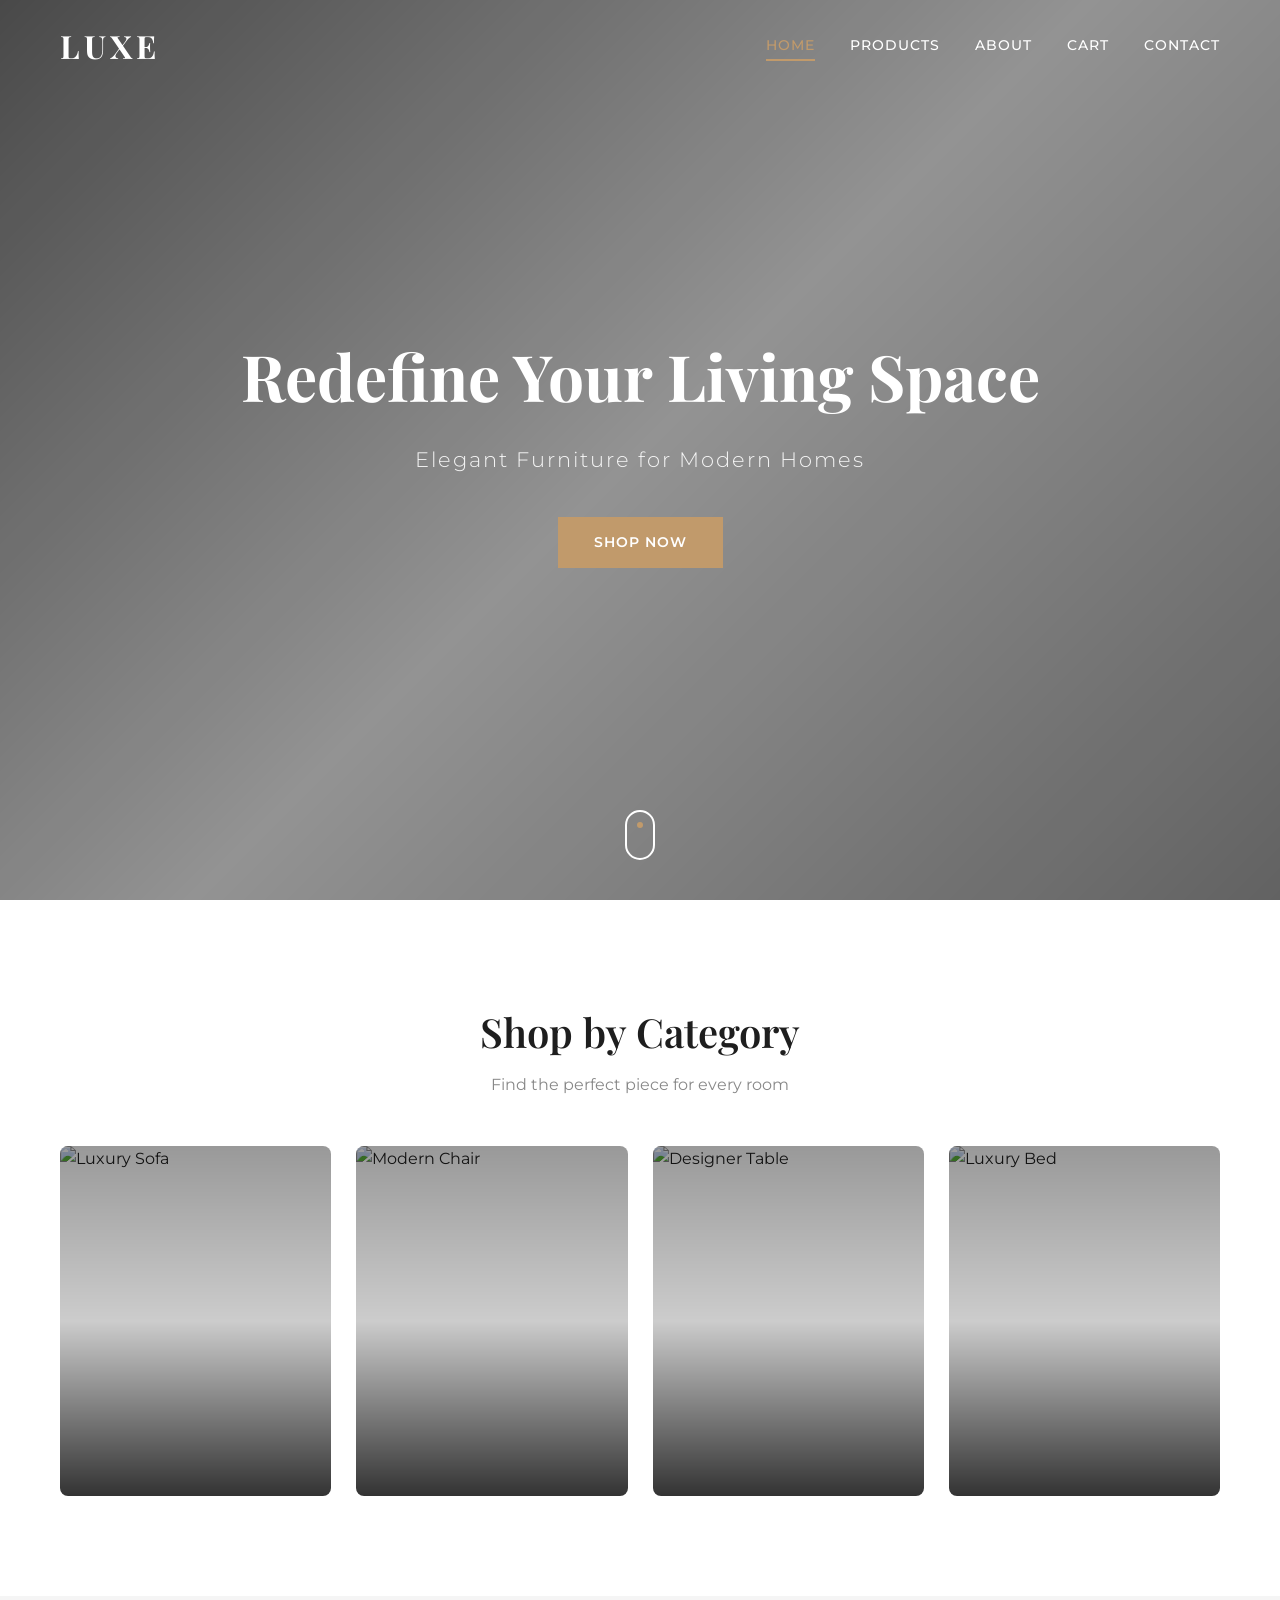
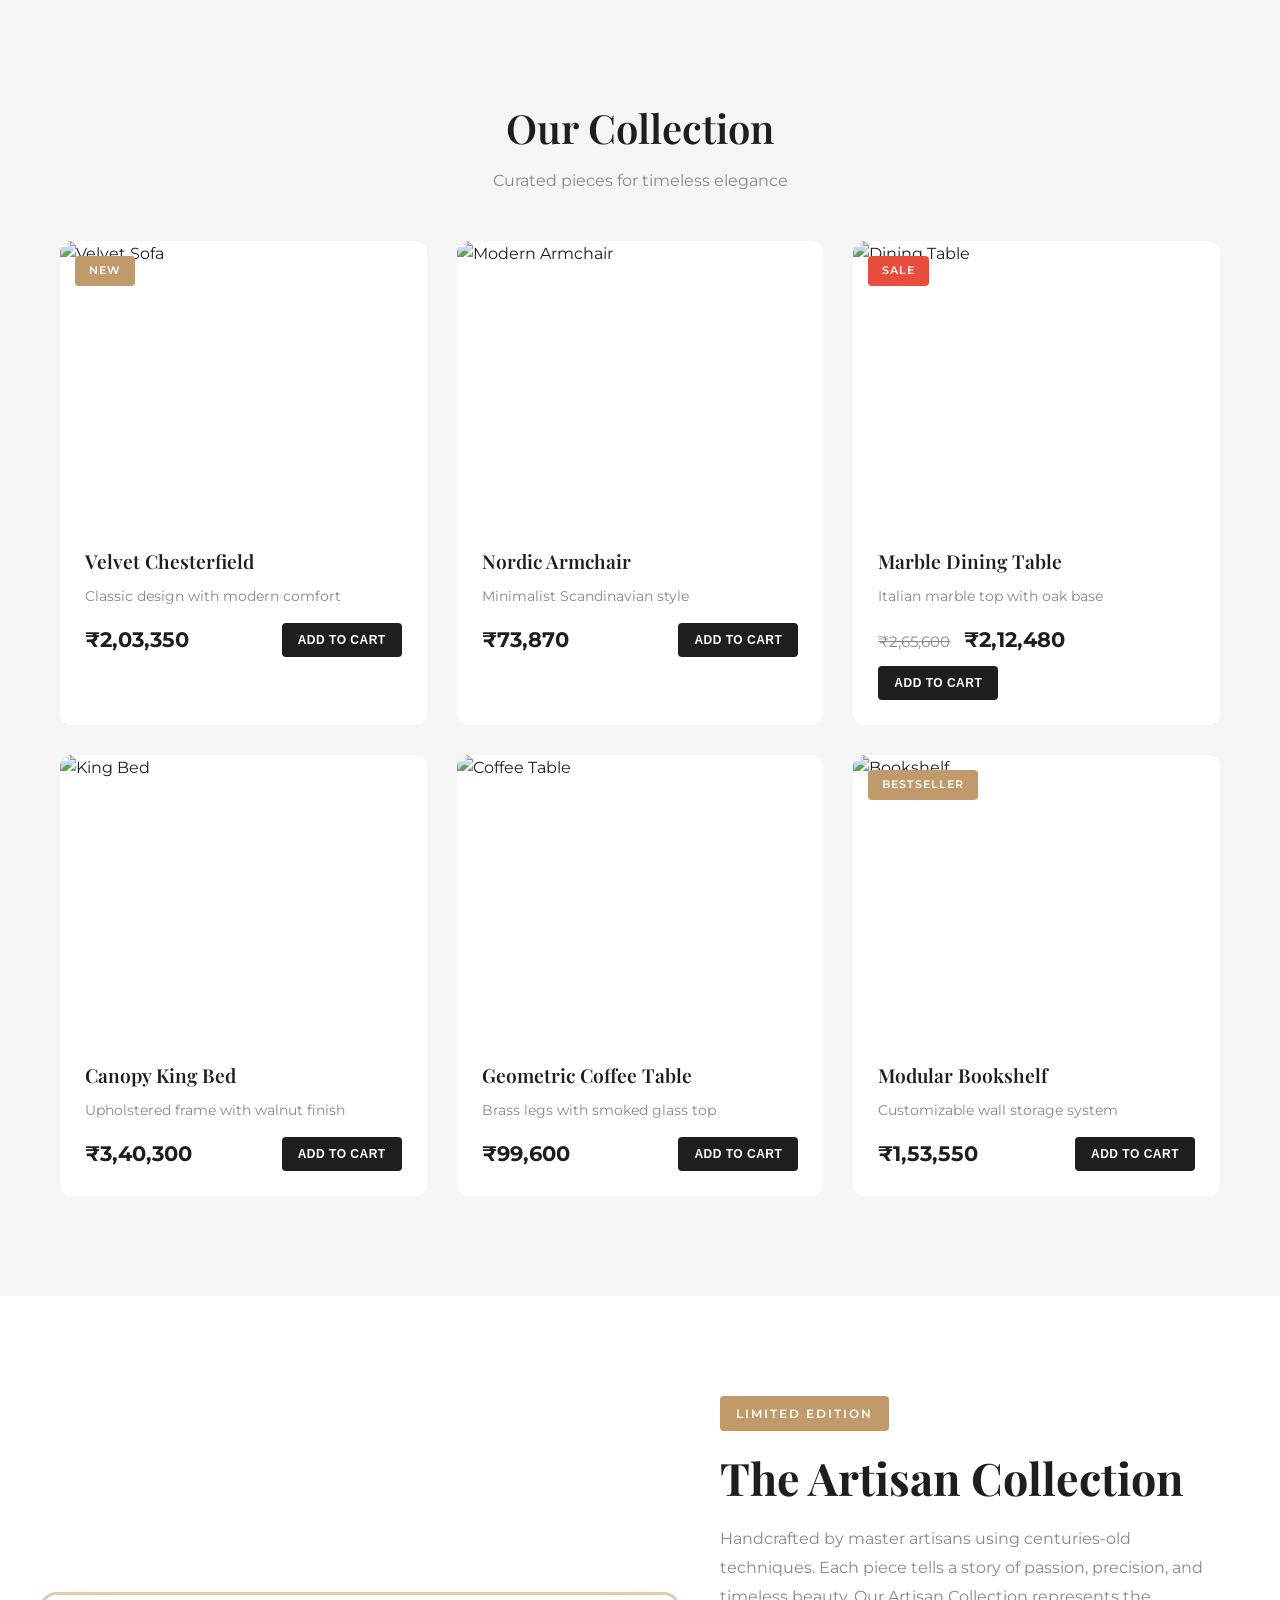
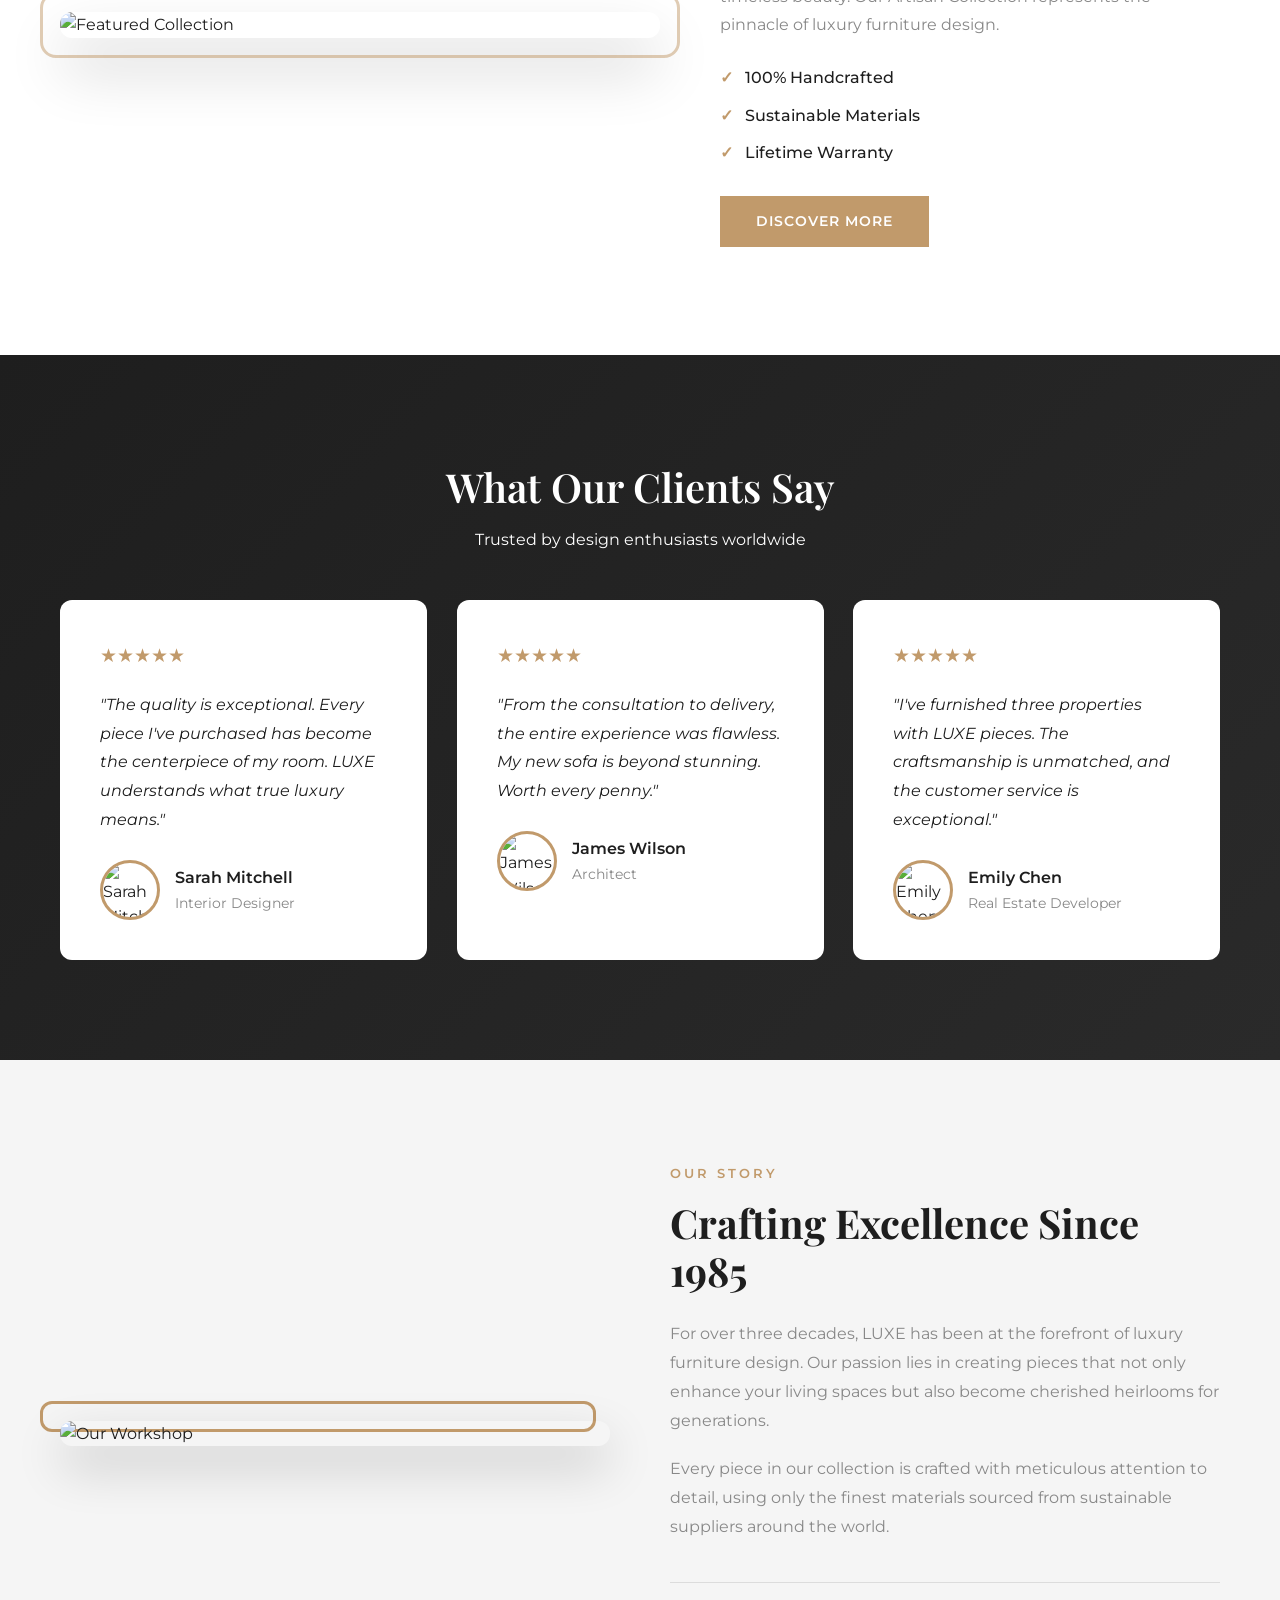
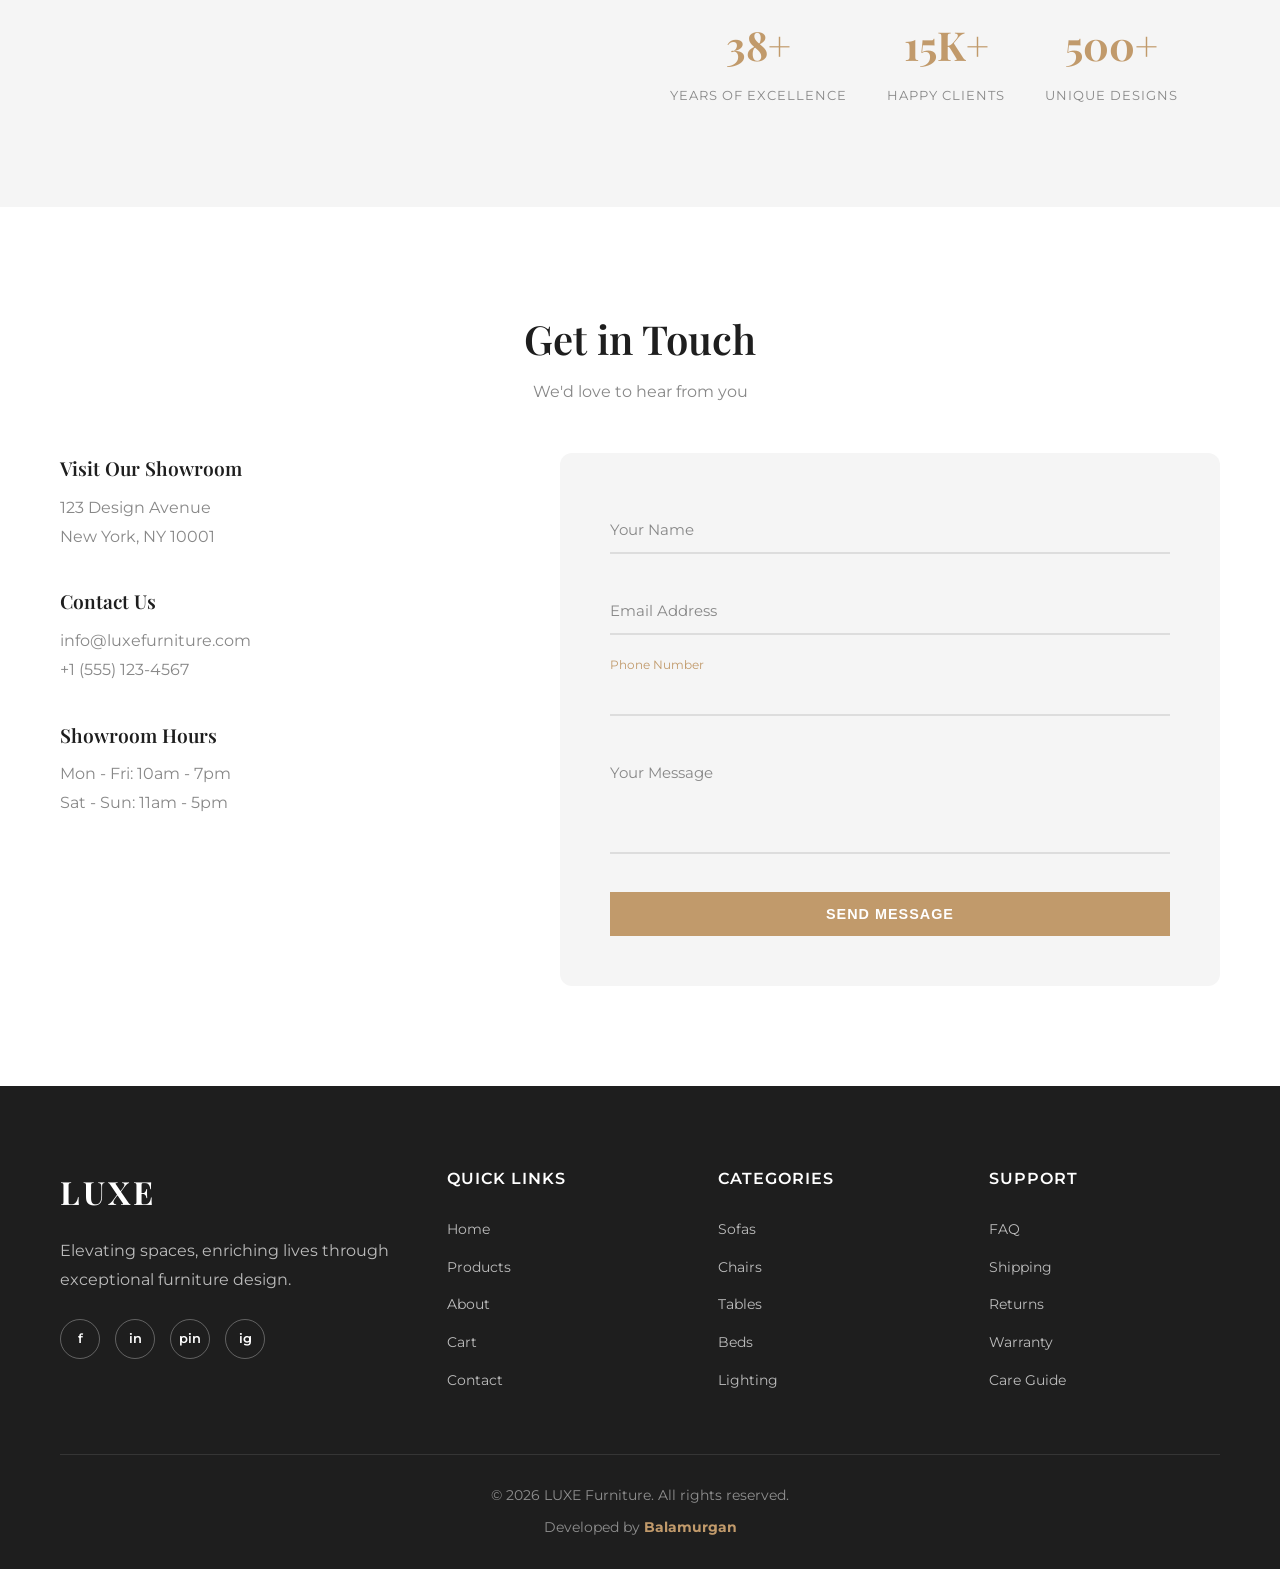
==== commit 001fe965: "Update index.html" ====
--- a/index.html
+++ b/index.html
@@ -385,11 +385,11 @@
             </div>
             <div class="footer-bottom">
                 <p>© 2026 LUXE Furniture. All rights reserved.</p>
-                <p class="developer-credit">Developed by <strong>Perarasu .R</strong></p>
+                <p class="developer-credit">Developed by <strong>Balamurgan</strong></p>
             </div>
         </div>
     </footer>
 
     <script src="script.js"></script>
 </body>
-</html>+</html>
